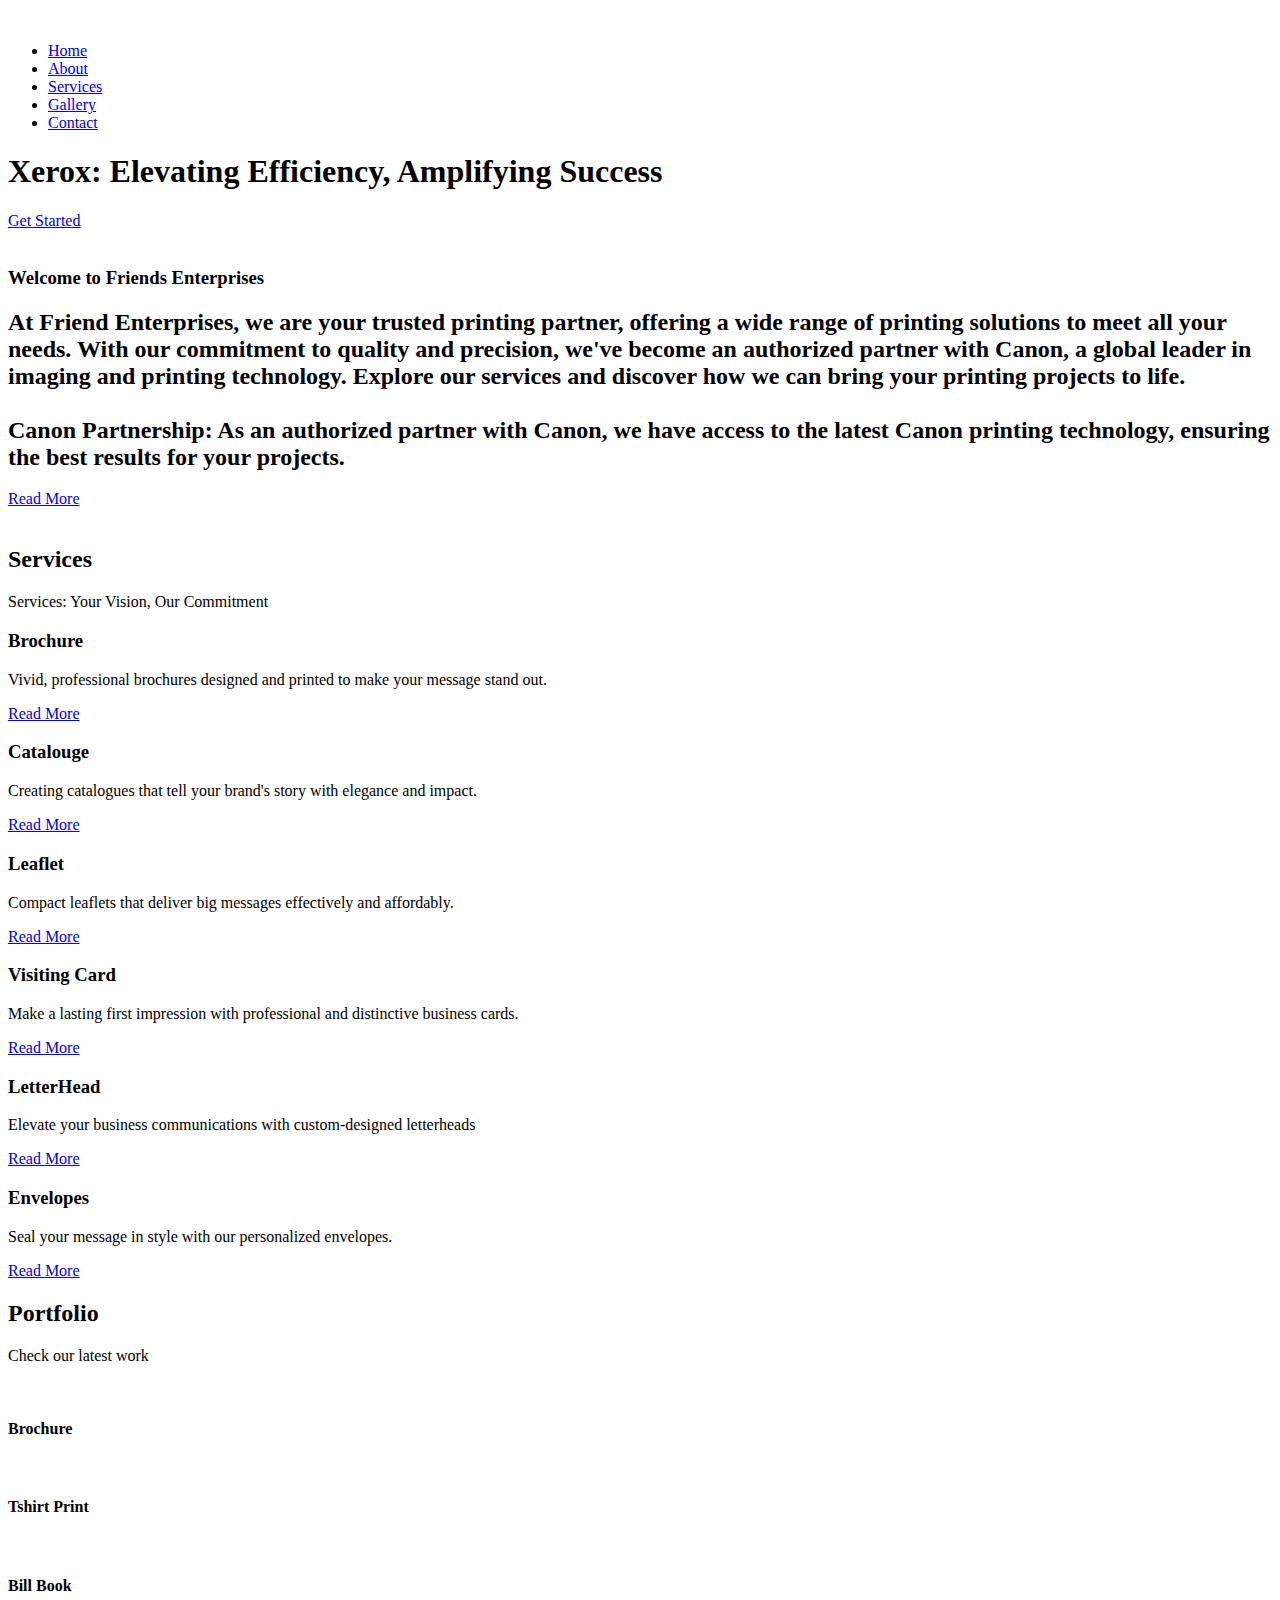
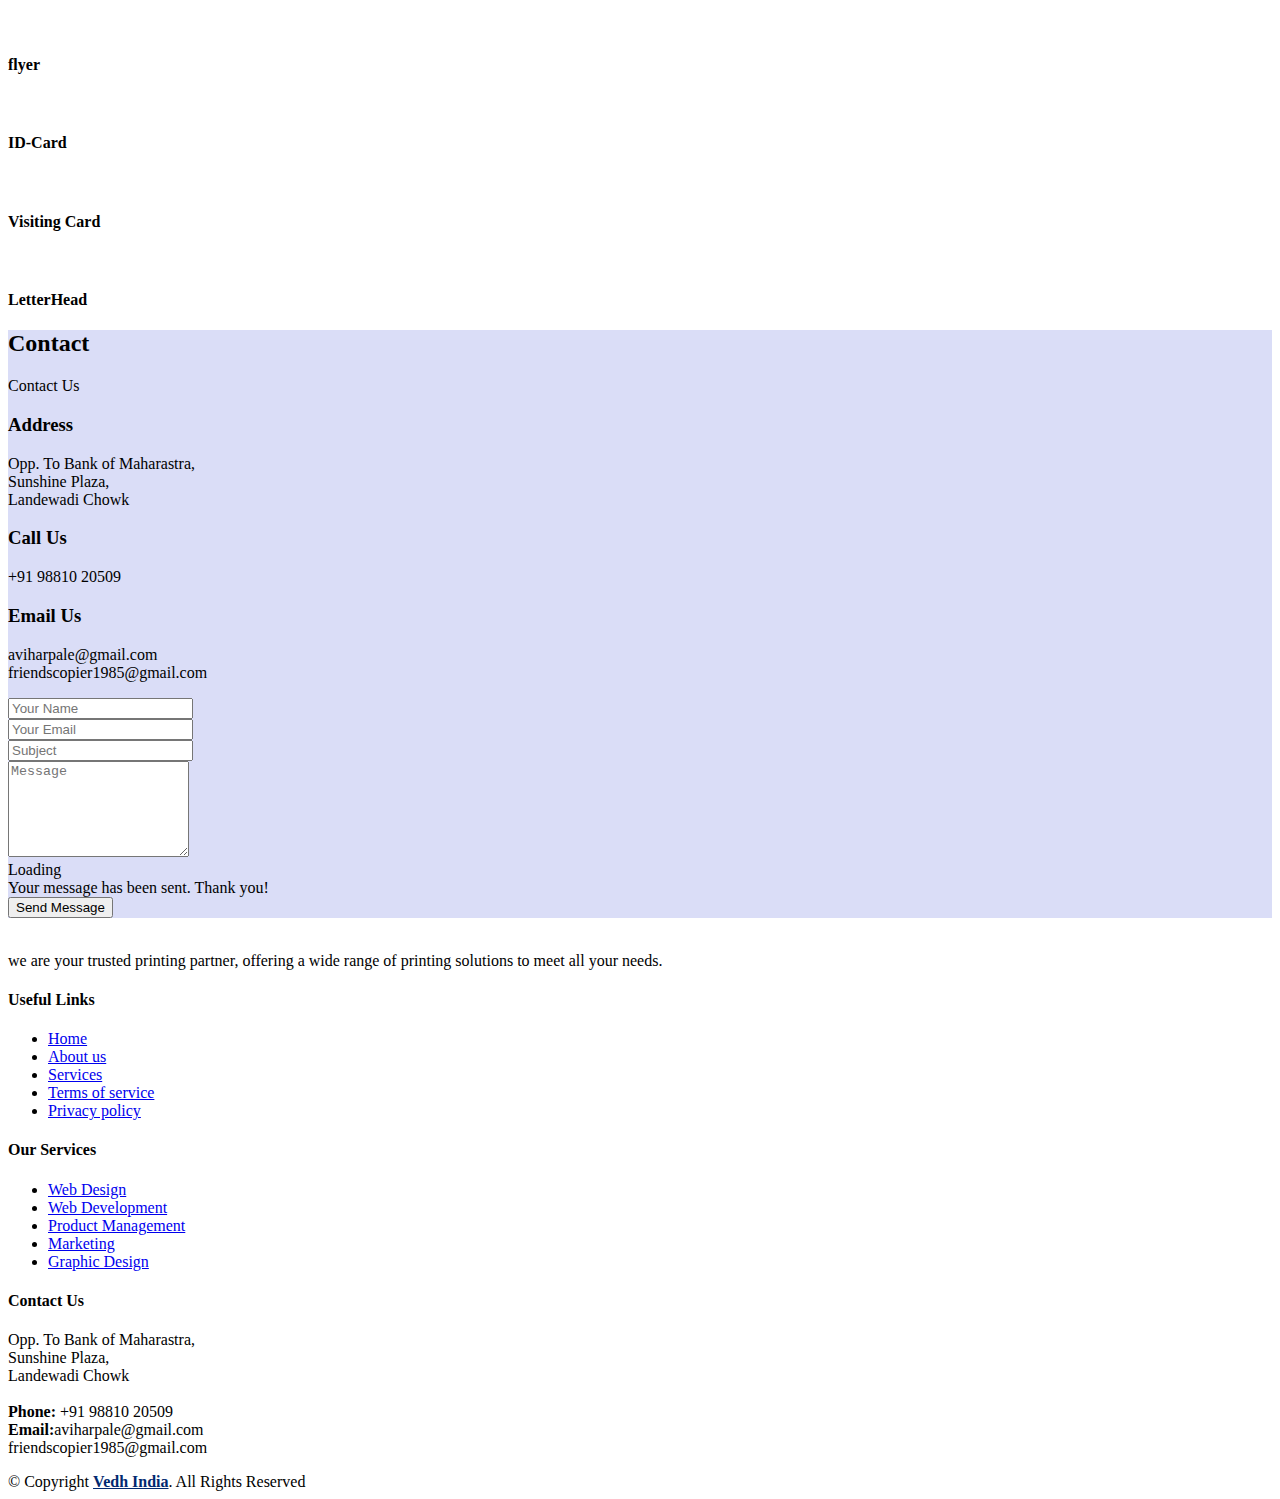
==== index.html @ ef9af88b "Add files via upload" ====
<!DOCTYPE html>
<html lang="en">

<head>
  <meta charset="utf-8">
  <meta content="width=device-width, initial-scale=1.0" name="viewport">

  <title>Friends Xerox</title>
  <meta content="" name="description">

  <meta content="" name="keywords">
  <!-- Google Fonts -->
  <link href="https://fonts.googleapis.com/css?family=Open+Sans:300,300i,400,400i,600,600i,700,700i|Nunito:300,300i,400,400i,600,600i,700,700i|Poppins:300,300i,400,400i,500,500i,600,600i,700,700i" rel="stylesheet">

  <!-- Vendor CSS Files -->
  <link href="assets/vendor/aos/aos.css" rel="stylesheet">
  <link href="assets/vendor/bootstrap/css/bootstrap.min.css" rel="stylesheet">
  <link href="assets/vendor/bootstrap-icons/bootstrap-icons.css" rel="stylesheet">
  <link href="assets/vendor/glightbox/css/glightbox.min.css" rel="stylesheet">
  <link href="assets/vendor/remixicon/remixicon.css" rel="stylesheet">
  <link href="assets/vendor/swiper/swiper-bundle.min.css" rel="stylesheet">

  <!-- Template Main CSS File -->
  <link href="assets/css/style.css" rel="stylesheet">

</head>

<body>

  <!-- ======= Header ======= -->
  <header id="header" class="header fixed-top">
    <div class="container-fluid container-xl d-flex align-items-center justify-content-between" >

      <a href="index.html" class="logo d-flex align-items-center">
        <img src="assets/img/logo.png" alt="">
        <!-- <span>FlexStart</span> -->
      </a>

      <nav id="navbar" class="navbar">
        <ul>
          <li><a class="nav-link scrollto active" href="index.html">Home</a></li>
          <li><a class="nav-link scrollto" href="about.html">About</a></li>
          <li><a class="nav-link scrollto" href="services.html">Services</a></li>
          <li><a class="nav-link scrollto" href="portfolio.html">Gallery</a></li>
          <li><a class="nav-link scrollto" href="contact.html">Contact</a></li>
          <!-- <li><a class="nav-link scrollto" href="#team">Team</a></li>
          <li><a href="blog.html">Blog</a></li>
          <li class="dropdown"><a href="#"><span>Drop Down</span> <i class="bi bi-chevron-down"></i></a>
            <ul>
              <li><a href="#">Drop Down 1</a></li>
              <li class="dropdown"><a href="#"><span>Deep Drop Down</span> <i class="bi bi-chevron-right"></i></a>
                <ul>
                  <li><a href="#">Deep Drop Down 1</a></li>
                  <li><a href="#">Deep Drop Down 2</a></li>
                  <li><a href="#">Deep Drop Down 3</a></li>
                  <li><a href="#">Deep Drop Down 4</a></li>
                  <li><a href="#">Deep Drop Down 5</a></li>
                </ul>
              </li>
              <li><a href="#">Drop Down 2</a></li>
              <li><a href="#">Drop Down 3</a></li>
              <li><a href="#">Drop Down 4</a></li>
            </ul>
          </li>
        
          <li><a class="getstarted scrollto" href="#about">Get Started</a></li> -->
        </ul>
        <i class="bi bi-list mobile-nav-toggle"></i>
      </nav><!-- .navbar -->

    </div>
  </header><!-- End Header -->

  <!-- ======= Hero Section ======= -->
  <section id="hero" class="hero d-flex align-items-center">

    <div class="container">
      <div class="row">
        <div class="col-lg-6 d-flex flex-column justify-content-center">
          <h1 data-aos="fade-up">Xerox: Elevating Efficiency, Amplifying Success</h1>
          <div data-aos="fade-up" data-aos-delay="600">
            <div class="text-center text-lg-start">
              <a href="#about" class="btn-get-started scrollto d-inline-flex align-items-center justify-content-center align-self-center">
                <span>Get Started</span>
                <i class="bi bi-arrow-right"></i>
              </a>
            </div>
          </div>
        </div>
        <div class="col-lg-6 hero-img" data-aos="zoom-out" data-aos-delay="200">
          <img src="assets/img/hero-img.jpg" class="img-fluid" alt="">
        </div>
      </div>
    </div>

  </section><!-- End Hero -->

  <main id="main">
    <!-- ======= About Section ======= -->
    <section id="about" class="about">

      <div class="container" data-aos="fade-up">
        <div class="row gx-0">

          <div class="col-lg-6 d-flex flex-column justify-content-center" data-aos="fade-up" data-aos-delay="200">
            <div class="content">
              <h3>Welcome to Friends Enterprises</h3>
              <h2>At Friend Enterprises, we are your trusted printing partner, offering a wide range of printing solutions to meet all your needs. With our commitment to quality and precision, we've become an authorized partner with Canon, a global leader in imaging and printing technology. Explore our services and discover how we can bring your printing projects to life. <br> <br> Canon Partnership: As an authorized partner with Canon, we have access to the latest Canon printing technology, ensuring the best results for your projects.</h2>
            
              <div class="text-center text-lg-start">
                <a href="about.html" class="btn-read-more d-inline-flex align-items-center justify-content-center align-self-center">
                  <span>Read More</span>
                  <i class="bi bi-arrow-right"></i>
                </a>
              </div>
            </div>
          </div>

          <div class="col-lg-6 d-flex align-items-center" data-aos="zoom-out" data-aos-delay="200">
            <img src="assets/img/about.avif" class="img-fluid" alt="">
          </div>

        </div>
      </div>

    </section><!-- End About Section -->

    <!-- ======= Services Section ======= -->
    <section id="services" class="services">

      <div class="container" data-aos="fade-up">

        <header class="section-header">
          <h2>Services</h2>
          <p> Services: Your Vision, Our Commitment</p>
        </header>

        <div class="row gy-4">

          <div class="col-lg-4 col-md-6" data-aos="fade-up" data-aos-delay="200">
            <div class="service-box blue">
              <i class="ri-discuss-line icon"></i>
              <h3>Brochure</h3>
              <p>Vivid, professional brochures designed and printed to make your message stand out.</p>
              <a href="#" class="read-more"><span>Read More</span> <i class="bi bi-arrow-right"></i></a>
            </div>
          </div>

          <div class="col-lg-4 col-md-6" data-aos="fade-up" data-aos-delay="300">
            <div class="service-box orange">
              <i class="ri-discuss-line icon"></i>
              <h3>Catalouge</h3>
              <p>Creating catalogues that tell your brand's story with elegance and impact.</p>
              <a href="#" class="read-more"><span>Read More</span> <i class="bi bi-arrow-right"></i></a>
            </div>
          </div>

          <div class="col-lg-4 col-md-6" data-aos="fade-up" data-aos-delay="400">
            <div class="service-box green">
              <i class="ri-discuss-line icon"></i>
              <h3>Leaflet</h3>
              <p>Compact leaflets that deliver big messages effectively and affordably.</p>
              <a href="#" class="read-more"><span>Read More</span> <i class="bi bi-arrow-right"></i></a>
            </div>
          </div>

          <div class="col-lg-4 col-md-6" data-aos="fade-up" data-aos-delay="500">
            <div class="service-box red">
              <i class="ri-discuss-line icon"></i>
              <h3>Visiting Card</h3>
              <p>Make a lasting first impression with professional and distinctive business cards.</p>
              <a href="#" class="read-more"><span>Read More</span> <i class="bi bi-arrow-right"></i></a>
            </div>
          </div>

          <div class="col-lg-4 col-md-6" data-aos="fade-up" data-aos-delay="600">
            <div class="service-box purple">
              <i class="ri-discuss-line icon"></i>
              <h3>LetterHead</h3>
              <p>Elevate your business communications with custom-designed letterheads</p>
              <a href="#" class="read-more"><span>Read More</span> <i class="bi bi-arrow-right"></i></a>
            </div>
          </div>

          <div class="col-lg-4 col-md-6" data-aos="fade-up" data-aos-delay="700">
            <div class="service-box pink">
              <i class="ri-discuss-line icon"></i>
              <h3>Envelopes</h3>
              <p>Seal your message in style with our personalized envelopes.</p>
              <a href="#" class="read-more"><span>Read More</span> <i class="bi bi-arrow-right"></i></a>
            </div>
          </div>

        </div>

      </div>

    </section><!-- End Services Section -->

    <!-- ======= Portfolio Section ======= -->
    <section id="portfolio" class="portfolio">

      <div class="container" data-aos="fade-up">

        <header class="section-header">
          <h2>Portfolio</h2>
          <p>Check our latest work</p>
        </header>

        <!-- <div class="row" data-aos="fade-up" data-aos-delay="100">
          <div class="col-lg-12 d-flex justify-content-center">
            <ul id="portfolio-flters">
              <li data-filter="*" class="filter-active">All</li>
              <li data-filter=".filter-app">App</li>
              <li data-filter=".filter-card">Card</li>
              <li data-filter=".filter-web">Web</li>
            </ul>
          </div>
        </div> -->

        <div class="row gy-4 portfolio-container" data-aos="fade-up" data-aos-delay="200">

          <div class="col-lg-4 col-md-6 portfolio-item filter-app">
            <div class="portfolio-wrap">
              <img src="assets/img/brochure.jpg" class="img-fluid" alt="">
              <div class="portfolio-info">
                <h4>Brochure</h4>
               
                <div class="portfolio-links">
                  <a href="assets/img/brochure.jpg" data-gallery="portfolioGallery" class="portfokio-lightbox" title="App 1"><i class="bi bi-plus"></i></a>
                  <!-- <a href="portfolio-details.html" title="More Details"><i class="bi bi-link"></i></a> -->
                </div>
              </div>
            </div>
          </div>

          <div class="col-lg-4 col-md-6 portfolio-item filter-web">
            <div class="portfolio-wrap">
              <img src="assets/img/tshirt.jpg" class="img-fluid" alt="">
              <div class="portfolio-info">
                <h4>Tshirt Print</h4>
              
                <div class="portfolio-links">
                  <a href="assets/img/tshirt.jpg" data-gallery="portfolioGallery" class="portfokio-lightbox" title="Web 3"><i class="bi bi-plus"></i></a>
                </div>
              </div>
            </div>
          </div>
          <div class="col-lg-4 col-md-6 portfolio-item filter-web">
            <div class="portfolio-wrap">
              <img src="assets/img/bill.jpg" class="img-fluid" alt="">
              <div class="portfolio-info">
                <h4>Bill Book</h4>
              
                <div class="portfolio-links">
                  <a href="assets/img/bill.jpg" data-gallery="portfolioGallery" class="portfokio-lightbox" title="Web 3"><i class="bi bi-plus"></i></a>
                </div>
              </div>
            </div>
          </div>
          <div class="col-lg-4 col-md-6 portfolio-item filter-web">
            <div class="portfolio-wrap">
              <img src="assets/img/flyer.jpg" class="img-fluid" alt="">
              <div class="portfolio-info">
                <h4>flyer</h4>
              
                <div class="portfolio-links">
                  <a href="assets/img/flyer.jpg" data-gallery="portfolioGallery" class="portfokio-lightbox" title="Web 3"><i class="bi bi-plus"></i></a>
                </div>
              </div>
            </div>
          </div>
          <div class="col-lg-4 col-md-6 portfolio-item filter-web">
            <div class="portfolio-wrap">
              <img src="assets/img/icard.avif" class="img-fluid" alt="">
              <div class="portfolio-info">
                <h4>ID-Card</h4>
              
                <div class="portfolio-links">
                  <a href="assets/img/icard.avif" data-gallery="portfolioGallery" class="portfokio-lightbox" title="Web 3"><i class="bi bi-plus"></i></a>
                </div>
              </div>
            </div>
          </div>
          <div class="col-lg-4 col-md-6 portfolio-item filter-web">
            <div class="portfolio-wrap">
              <img src="assets/img/vcard.jpg" class="img-fluid" alt="">
              <div class="portfolio-info">
                <h4>Visiting Card</h4>
              
                <div class="portfolio-links">
                  <a href="assets/img/vcard.jpg" data-gallery="portfolioGallery" class="portfokio-lightbox" title="Web 3"><i class="bi bi-plus"></i></a>
                </div>
              </div>
            </div>
          </div>
          <div class="col-lg-4 col-md-6 portfolio-item filter-web">
            <div class="portfolio-wrap">
              <img src="assets/img/letterhead.jpg" class="img-fluid" alt="">
              <div class="portfolio-info">
                <h4>LetterHead</h4>
              
                <div class="portfolio-links">
                  <a href="assets/img/letterhead.jpg" data-gallery="portfolioGallery" class="portfokio-lightbox" title="Web 3"><i class="bi bi-plus"></i></a>
                </div>
              </div>
            </div>
          </div>
       
        

      </div>

    </section><!-- End Portfolio Section -->

    <!-- ======= Contact Section ======= -->
    <section id="contact" class="contact" style="background: #daddf7;">

      <div class="container" data-aos="fade-up">

        <header class="section-header">
          <h2>Contact</h2>
          <p>Contact Us</p>
        </header>

        <div class="row gy-4">

          <div class="col-lg-6">

            <div class="row gy-4">
              <div class="col-md-6">
                <div class="info-box">
                  <i class="bi bi-geo-alt"></i>
                  <h3>Address</h3>
                  <p>Opp. To Bank of Maharastra,<br>Sunshine Plaza, <br> Landewadi Chowk</p>
                </div>
              </div>
              <div class="col-md-6">
                <div class="info-box">
                  <i class="bi bi-telephone"></i>
                  <h3>Call Us</h3>
                  <p>+91 98810 20509</p>
                </div>
              </div>
              <div class="col-md-6">
                <div class="info-box">
                  <i class="bi bi-envelope"></i>
                  <h3>Email Us</h3>
                  <p>aviharpale@gmail.com<br>friendscopier1985@gmail.com</p>
                </div>
              </div>
              <!-- <div class="col-md-6">
                <div class="info-box">
                  <i class="bi bi-clock"></i>
                  <h3>Open Hours</h3>
                  <p>Monday - Friday<br>9:00AM - 05:00PM</p>
                </div>
              </div> -->
            </div>

          </div>

          <div class="col-lg-6">
            <form action="forms/contact.php" method="post" class="php-email-form">
              <div class="row gy-4">

                <div class="col-md-6">
                  <input type="text" name="name" class="form-control" placeholder="Your Name" required>
                </div>

                <div class="col-md-6 ">
                  <input type="email" class="form-control" name="email" placeholder="Your Email" required>
                </div>

                <div class="col-md-12">
                  <input type="text" class="form-control" name="subject" placeholder="Subject" required>
                </div>

                <div class="col-md-12">
                  <textarea class="form-control" name="message" rows="6" placeholder="Message" required></textarea>
                </div>

                <div class="col-md-12 text-center">
                  <div class="loading">Loading</div>
                  <div class="error-message"></div>
                  <div class="sent-message">Your message has been sent. Thank you!</div>

                  <button type="submit">Send Message</button>
                </div>

              </div>
            </form>

          </div>

        </div>

      </div>

    </section><!-- End Contact Section -->

  </main><!-- End #main -->

  <!-- ======= Footer ======= -->
  <footer id="footer" class="footer">

 

    <div class="footer-top">
      <div class="container">
        <div class="row gy-4">
          <div class="col-lg-5 col-md-12 footer-info">
            <a href="index.html" class="logo d-flex align-items-center">
              <img src="assets/img/logo.png" alt="">
              <!-- <span>FlexStart</span> -->
            </a>
            <p>we are your trusted printing partner, offering a wide range of printing solutions to meet all your needs.</p>
            <div class="social-links mt-3">
              <a href="#" class="twitter"><i class="bi bi-twitter"></i></a>
              <a href="#" class="facebook"><i class="bi bi-facebook"></i></a>
              <a href="#" class="instagram"><i class="bi bi-instagram"></i></a>
              <a href="#" class="linkedin"><i class="bi bi-linkedin"></i></a>
            </div>
          </div>

          <div class="col-lg-2 col-6 footer-links">
            <h4>Useful Links</h4>
            <ul>
              <li><i class="bi bi-chevron-right"></i> <a href="#">Home</a></li>
              <li><i class="bi bi-chevron-right"></i> <a href="#">About us</a></li>
              <li><i class="bi bi-chevron-right"></i> <a href="#">Services</a></li>
              <li><i class="bi bi-chevron-right"></i> <a href="#">Terms of service</a></li>
              <li><i class="bi bi-chevron-right"></i> <a href="#">Privacy policy</a></li>
            </ul>
          </div>

          <div class="col-lg-2 col-6 footer-links">
            <h4>Our Services</h4>
            <ul>
              <li><i class="bi bi-chevron-right"></i> <a href="#">Web Design</a></li>
              <li><i class="bi bi-chevron-right"></i> <a href="#">Web Development</a></li>
              <li><i class="bi bi-chevron-right"></i> <a href="#">Product Management</a></li>
              <li><i class="bi bi-chevron-right"></i> <a href="#">Marketing</a></li>
              <li><i class="bi bi-chevron-right"></i> <a href="#">Graphic Design</a></li>
            </ul>
          </div>

          <div class="col-lg-3 col-md-12 footer-contact text-center text-md-start">
            <h4>Contact Us</h4>
          
            <p>
              Opp. To Bank of Maharastra,<br>Sunshine Plaza, <br> Landewadi Chowk<br><br>
              <strong>Phone:</strong> +91 98810 20509<br>
              <strong>Email:</strong>aviharpale@gmail.com <br> friendscopier1985@gmail.com<br>
            </p>

          </div>

        </div>
      </div>
    </div>

    <div class="container">
      <div class="copyright">
        &copy; Copyright <strong><span><a href="http://www.vedhindia.com" style="color:#012970">Vedh India</a></span></strong>. All Rights Reserved
      </div>

    </div>
  </footer><!-- End Footer -->

  <a href="#" class="back-to-top d-flex align-items-center justify-content-center"><i class="bi bi-arrow-up-short"></i></a>

  <!-- Vendor JS Files -->
  <script src="assets/vendor/purecounter/purecounter.js"></script>
  <script src="assets/vendor/aos/aos.js"></script>
  <script src="assets/vendor/bootstrap/js/bootstrap.bundle.min.js"></script>
  <script src="assets/vendor/glightbox/js/glightbox.min.js"></script>
  <script src="assets/vendor/isotope-layout/isotope.pkgd.min.js"></script>
  <script src="assets/vendor/swiper/swiper-bundle.min.js"></script>
  <script src="assets/vendor/php-email-form/validate.js"></script>

  <!-- Template Main JS File -->
  <script src="assets/js/main.js"></script>

</body>

</html>
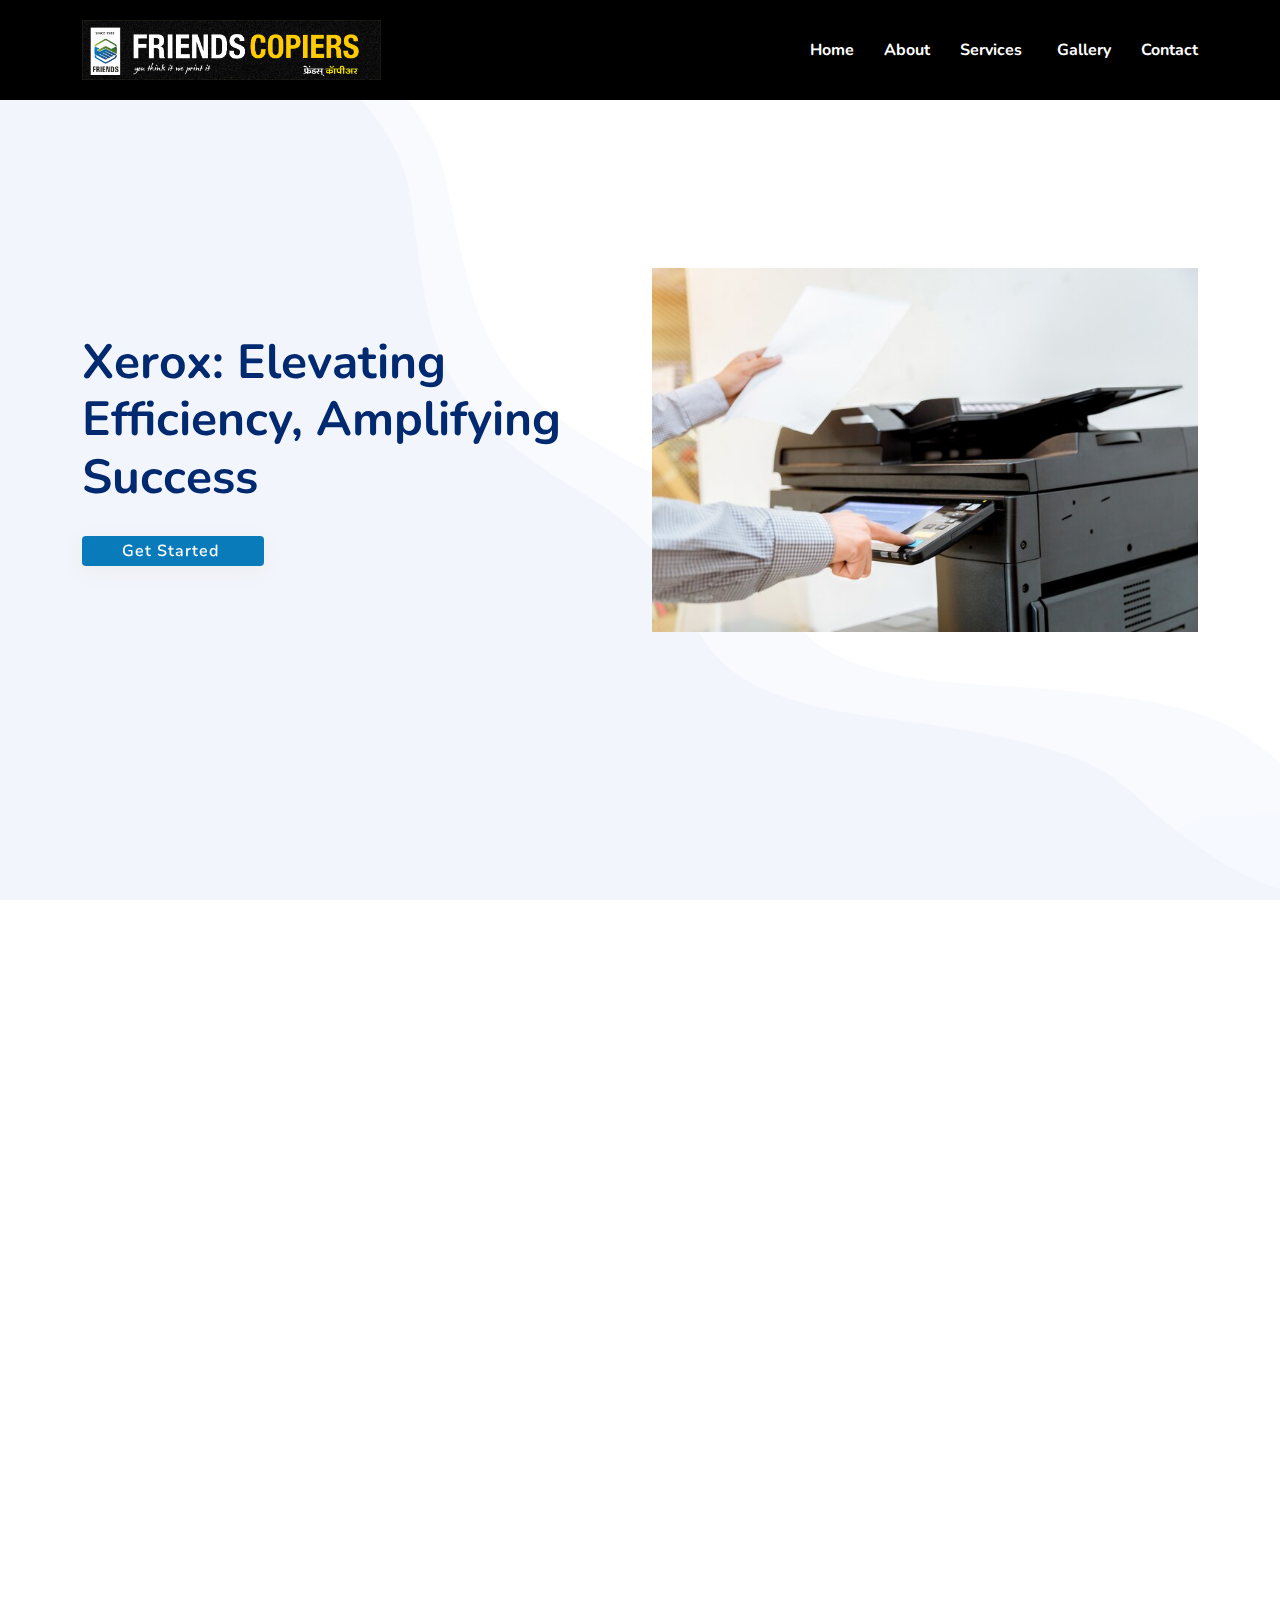
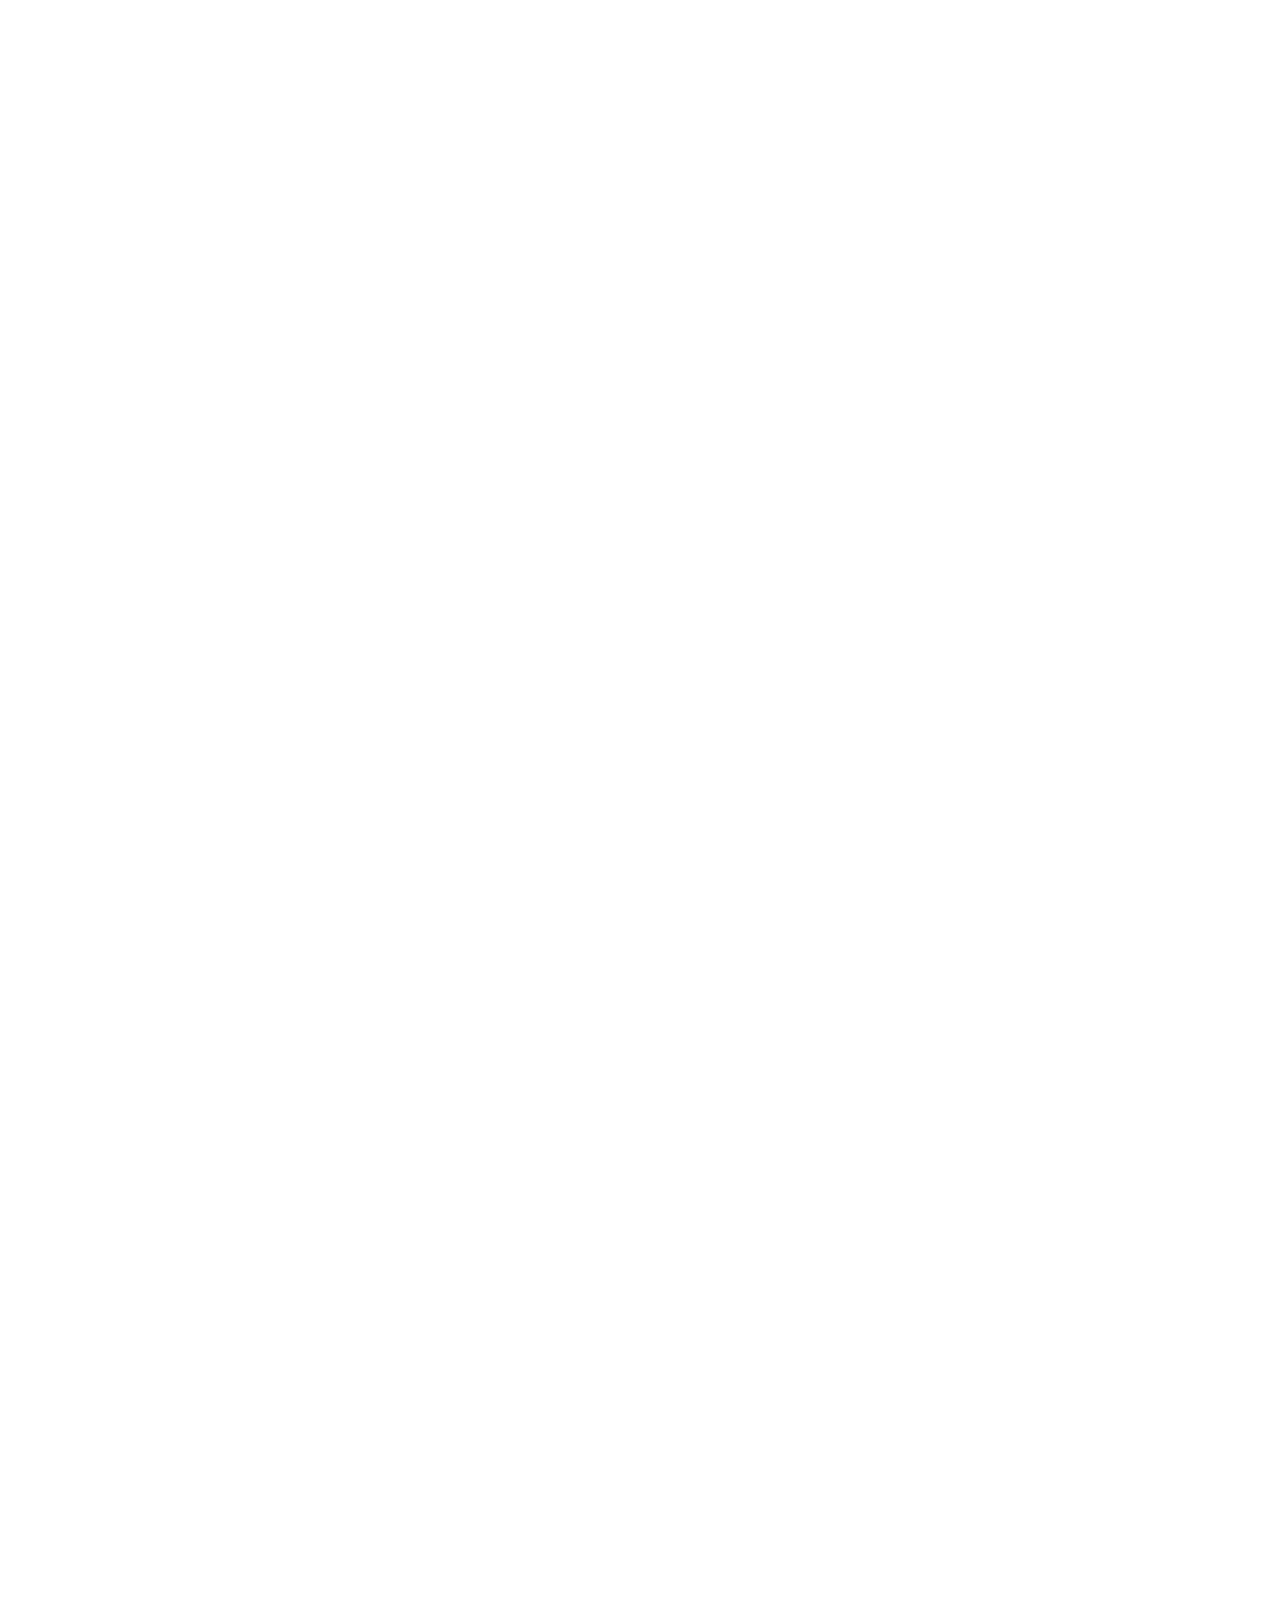
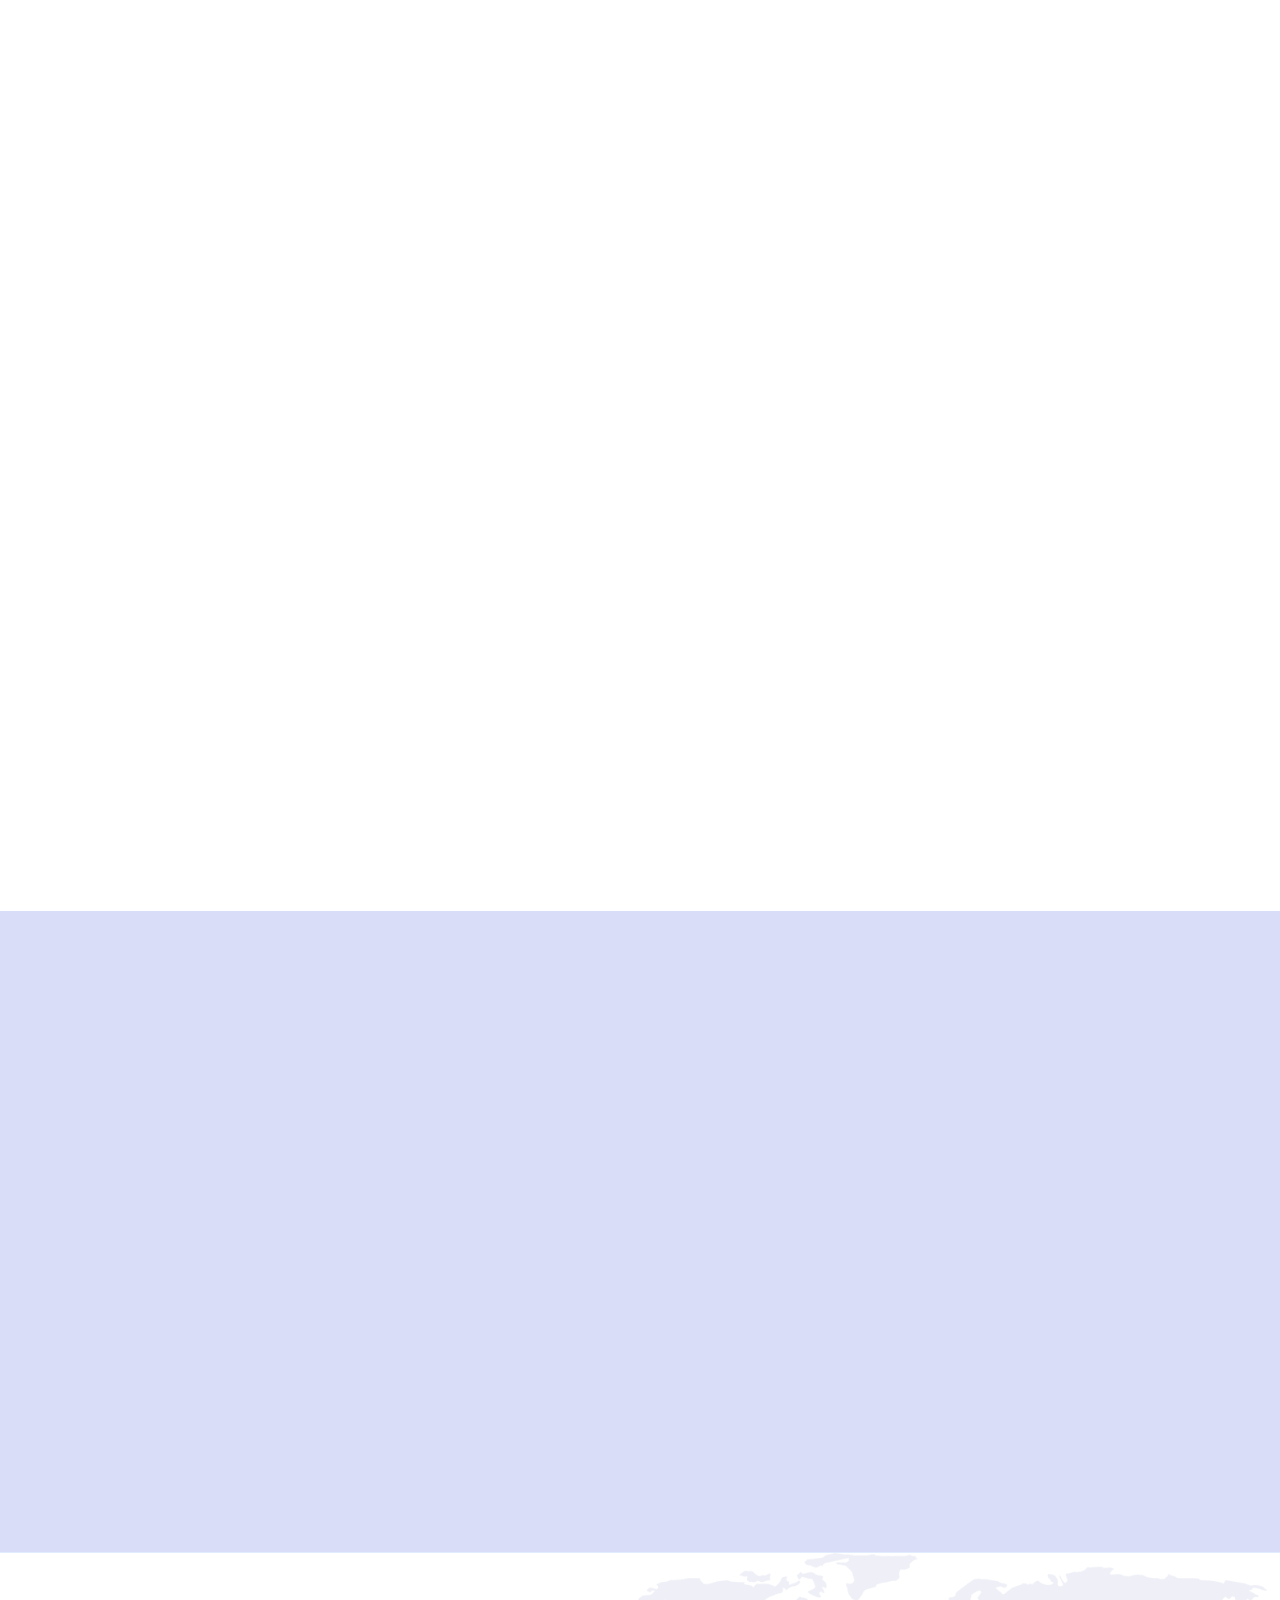
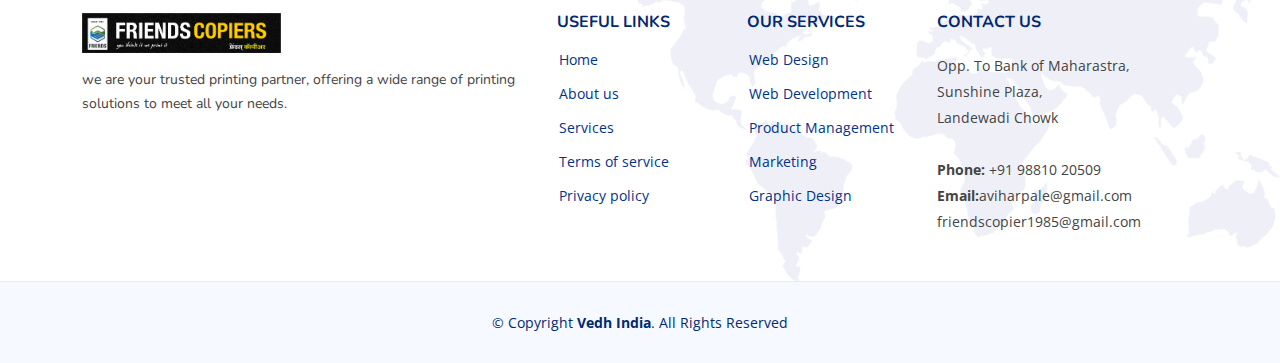
==== commit 5ca24c04: "Update index.html" ====
--- a/index.html
+++ b/index.html
@@ -40,30 +40,93 @@
         <ul>
           <li><a class="nav-link scrollto active" href="index.html">Home</a></li>
           <li><a class="nav-link scrollto" href="about.html">About</a></li>
-          <li><a class="nav-link scrollto" href="services.html">Services</a></li>
+          <!-- <li><a class="nav-link scrollto" href="services.html">Services</a></li> -->
+        
+          <li class="dropdown"><a href="#"><span>Services</span> <i class="bi bi-chevron-down"></i></a>
+            <ul>
+          
+              <li class="dropdown"><a href="#"><span>Digital Print Copier</span> <i class="bi bi-chevron-right"></i></a>
+                <ul>
+                  <li><a href="jumbo.html">Jumbo Xerox</a></li>
+                  <li><a href="#">Colour Xerox</a></li>
+                  <li><a href="#">Black & White Print</a></li>
+                  <li><a href="#">Cad Plotting</a></li>
+                  <li><a href="#">Jumbo Lamination</a></li>
+                  <li><a href="#">Spiral Binding</a></li>
+                  <li><a href="#">Scanning colour and Black/White </a></li>
+                  <li><a href="#">All type of Text </a></li>
+                </ul>
+              </li>
+              
+              <li class="dropdown"><a href="#"><span>Design and Branding</span> <i class="bi bi-chevron-right"></i></a>
+                <ul>
+                  <li><a href="#">Tshirt</a></li>
+                  <li><a href="#">Dairy</a></li>
+                  <li><a href="#">Mug</a></li>
+                  <li><a href="#">Gift</a></li>
+                  <li><a href="#">Engraving</a></li>
+                  <li><a href="#">Icard and trophy</a></li>
+                  <li><a href="#">Layand print </a></li>
+                
+                </ul>
+              </li>
+              <li class="dropdown"><a href="#"><span>Offset Digital Print</span> <i class="bi bi-chevron-right"></i></a>
+                <ul>
+                  <li><a href="#">Visiting Card </a></li>
+                  <li><a href="#">Brochure</a></li>
+                  <li><a href="#">Catalouge</a></li>
+                  <li><a href="#">Letterhead</a></li>
+                  <li><a href="#">Envolope</a></li>
+                  <li><a href="#">Laser Printing</a></li>
+                  <li><a href="#">Challen Book </a></li>
+                  <li><a href="#">Project Report</a></li>
+                  <li><a href="#">Company Manual</a></li>
+                </ul>
+              </li>
+              <li class="dropdown"><a href="#"><span>Sign Board</span> <i class="bi bi-chevron-right"></i></a>
+                <ul>
+                  <li><a href="#">ACP Panel</a></li>
+                  <li><a href="#">ISO Panel</a></li>
+                  <li><a href="#">Safty Panel</a></li>
+                  <li><a href="#">Eco Solvent Panel</a></li>
+                  <li><a href="#">Flex</a></li>
+                  <li><a href="#">Standee</a></li>
+                  <li><a href="#">LED Board</a></li>
+                  <li><a href="#"></a></li>
+                 
+                </ul>
+              </li>
+              <li class="dropdown"><a href="#"><span>Digital Marketing</span> <i class="bi bi-chevron-right"></i></a>
+                <ul>
+                <li><a href="">Search Engine Optimization (SEO)</a></li>
+                <li><a href="">Search Engine Marketing (SEM)</a></li>
+                <li><a href="">Social Media Marketing (SMM)</a></li>
+                <li><a href="">Content Marketing</a></li>
+              
+                </ul>
+              </li>
+              <li class="dropdown"><a href="#"><span>Curier Service</span> <i class="bi bi-chevron-right"></i></a>
+                <ul>
+                <li><a href="">Domestic</a></li>
+                <li><a href="">International</a></li>
+                <li><a href="">Transport</a></li>
+                </ul>
+              </li>
+              <li class="dropdown"><a href="#"><span>Rubber Stamp & Seal</span> <i class="bi bi-chevron-right"></i></a>
+                <ul>
+                <li><a href="">Self-Ink Stamp</a></li>
+                <li><a href="">Rubber Stamp</a></li>
+                <li><a href="">Embossing Stamp</a></li>
+                <li><a href="">Data Stamp</a></li>
+                <li><a href="">Industrial Stamp</a></li>
+                </ul>
+              </li>
+            </ul>
+          </li>
           <li><a class="nav-link scrollto" href="portfolio.html">Gallery</a></li>
           <li><a class="nav-link scrollto" href="contact.html">Contact</a></li>
-          <!-- <li><a class="nav-link scrollto" href="#team">Team</a></li>
-          <li><a href="blog.html">Blog</a></li>
-          <li class="dropdown"><a href="#"><span>Drop Down</span> <i class="bi bi-chevron-down"></i></a>
-            <ul>
-              <li><a href="#">Drop Down 1</a></li>
-              <li class="dropdown"><a href="#"><span>Deep Drop Down</span> <i class="bi bi-chevron-right"></i></a>
-                <ul>
-                  <li><a href="#">Deep Drop Down 1</a></li>
-                  <li><a href="#">Deep Drop Down 2</a></li>
-                  <li><a href="#">Deep Drop Down 3</a></li>
-                  <li><a href="#">Deep Drop Down 4</a></li>
-                  <li><a href="#">Deep Drop Down 5</a></li>
-                </ul>
-              </li>
-              <li><a href="#">Drop Down 2</a></li>
-              <li><a href="#">Drop Down 3</a></li>
-              <li><a href="#">Drop Down 4</a></li>
-            </ul>
-          </li>
         
-          <li><a class="getstarted scrollto" href="#about">Get Started</a></li> -->
+         
         </ul>
         <i class="bi bi-list mobile-nav-toggle"></i>
       </nav><!-- .navbar -->
@@ -412,7 +475,6 @@
           <div class="col-lg-5 col-md-12 footer-info">
             <a href="index.html" class="logo d-flex align-items-center">
               <img src="assets/img/logo.png" alt="">
-              <!-- <span>FlexStart</span> -->
             </a>
             <p>we are your trusted printing partner, offering a wide range of printing solutions to meet all your needs.</p>
             <div class="social-links mt-3">
@@ -484,4 +546,4 @@
 
 </body>
 
-</html>+</html>
--- a/assets/css/style.css
+++ b/assets/css/style.css
@@ -0,0 +1,2025 @@
+
+:root {
+  scroll-behavior: smooth;
+}
+
+body {
+  font-family: "Open Sans", sans-serif;
+  color: #444444;
+}
+
+a {
+  color: white;
+  text-decoration: none;
+}
+
+a:hover {
+  color: #717ff5;
+  text-decoration: none;
+}
+
+h1, h2, h3, h4, h5, h6 {
+  font-family: "Nunito", sans-serif;
+}
+
+/*--------------------------------------------------------------
+# Sections
+--------------------------------------------------------------*/
+section {
+  padding: 60px 0;
+  overflow: hidden;
+}
+
+.section-header {
+  text-align: center;
+  padding-bottom: 40px;
+}
+.section-header h2 {
+  font-size: 13px;
+  letter-spacing: 1px;
+  font-weight: 700;
+  margin: 0;
+  color: #4154f1;
+  text-transform: uppercase;
+}
+.section-header p {
+  margin: 10px 0 0 0;
+  padding: 0;
+  font-size: 38px;
+  line-height: 42px;
+  font-weight: 700;
+  color: #012970;
+}
+@media (max-width: 768px) {
+  .section-header p {
+    font-size: 28px;
+    line-height: 32px;
+  }
+}
+
+/*--------------------------------------------------------------
+# Breadcrumbs
+--------------------------------------------------------------*/
+.breadcrumbs {
+  padding: 15px 0;
+  background: #012970;
+  min-height: 40px;
+  margin-top: 82px;
+  color: #fff;
+}
+@media (max-width: 992px) {
+  .breadcrumbs {
+    margin-top: 57px;
+  }
+}
+.breadcrumbs h2 {
+  font-size: 28px;
+  font-weight: 500;
+}
+.breadcrumbs ol {
+  display: flex;
+  flex-wrap: wrap;
+  list-style: none;
+  padding: 0 0 10px 0;
+  margin: 0;
+  font-size: 14px;
+}
+.breadcrumbs ol a {
+  color: #fff;
+  transition: 0.3s;
+}
+.breadcrumbs ol a:hover {
+  text-decoration: underline;
+}
+.breadcrumbs ol li + li {
+  padding-left: 10px;
+}
+.breadcrumbs ol li + li::before {
+  display: inline-block;
+  padding-right: 10px;
+  color: #8894f6;
+  content: "/";
+}
+
+/*--------------------------------------------------------------
+# Back to top button
+--------------------------------------------------------------*/
+.back-to-top {
+  position: fixed;
+  visibility: hidden;
+  opacity: 0;
+  right: 15px;
+  bottom: 15px;
+  z-index: 99999;
+  background: #4154f1;
+  width: 40px;
+  height: 40px;
+  border-radius: 4px;
+  transition: all 0.4s;
+}
+.back-to-top i {
+  font-size: 24px;
+  color: #fff;
+  line-height: 0;
+}
+.back-to-top:hover {
+  background: #6776f4;
+  color: #fff;
+}
+.back-to-top.active {
+  visibility: visible;
+  opacity: 1;
+}
+
+
+@media screen and (max-width: 768px) {
+  [data-aos-delay] {
+    transition-delay: 0 !important;
+  }
+}
+
+.header {
+  transition: all 0.5s;
+  z-index: 997;
+  padding: 20px 0;background-color: black;
+}
+.header.header-scrolled {
+  background:  black;
+  padding: 15px 0;
+  box-shadow: 0px 2px 20px rgba(1, 41, 112, 0.1);
+}
+.header .logo {
+  line-height: 0;
+}
+.header .logo img {
+  /* max-height: 40px;
+  margin-right: 6px; */
+  max-height: 60px;
+  
+}
+.header .logo span {
+  font-size: 30px;
+  font-weight: 700;
+  letter-spacing: 1px;
+  color: #012970;
+  font-family: "Nunito", sans-serif;
+  margin-top: 3px;
+}
+
+/*--------------------------------------------------------------
+# Navigation Menu
+--------------------------------------------------------------*/
+/**
+* Desktop Navigation 
+*/
+.navbar {
+  padding: 0;
+}
+.navbar ul {
+  margin: 0;
+  padding: 0;
+  display: flex;
+  list-style: none;
+  align-items: center;
+}
+.navbar li {
+  position: relative;
+}
+.navbar a, .navbar a:focus {
+  display: flex;
+  align-items: center;
+  justify-content: space-between;
+  padding: 10px 0 10px 30px;
+  font-family: "Nunito", sans-serif;
+  font-size: 16px;
+  font-weight: 700;
+  color: white;
+  white-space: nowrap;
+  transition: 0.3s;
+}
+.navbar a i, .navbar a:focus i {
+  font-size: 12px;
+  line-height: 0;
+  margin-left: 5px;
+}
+.navbar a:hover, .navbar .active, .navbar .active:focus, .navbar li:hover > a {
+  color: white;
+}
+.navbar .getstarted, .navbar .getstarted:focus {
+  background: #4154f1;
+  padding: 8px 20px;
+  margin-left: 30px;
+  border-radius: 4px;
+  color: #fff;
+}
+.navbar .getstarted:hover, .navbar .getstarted:focus:hover {
+  color: #fff;
+  background: #5969f3;
+}
+.navbar .dropdown ul {
+  display: block;
+  position: absolute;
+  left: 14px;
+  top: calc(100% + 30px);
+  margin: 0;
+  padding: 10px 0;
+  z-index: 99;
+  opacity: 0;
+  visibility: hidden;
+  background: #fff;
+  box-shadow: 0px 0px 30px rgba(127, 137, 161, 0.25);
+  transition: 0.3s;
+  border-radius: 4px;
+}
+.navbar .dropdown ul li {
+  min-width: 200px;
+}
+.navbar .dropdown ul a {
+  padding: 10px 20px;
+  font-size: 15px;
+  text-transform: none;
+  font-weight: 600;
+}
+.navbar .dropdown ul a i {
+  font-size: 12px;
+}
+.navbar .dropdown ul a:hover, .navbar .dropdown ul .active:hover, .navbar .dropdown ul li:hover > a {
+  color: #4154f1;
+}
+.navbar .dropdown:hover > ul {
+  opacity: 1;
+  top: 100%;
+  visibility: visible;
+}
+.navbar .dropdown .dropdown ul {
+  top: 0;
+  left: calc(100% - 30px);
+  visibility: hidden;
+}
+.navbar .dropdown .dropdown:hover > ul {
+  opacity: 1;
+  top: 0;
+  left: 100%;
+  visibility: visible;
+}
+@media (max-width: 1366px) {
+  .navbar .dropdown .dropdown ul {
+    left: -90%;
+  }
+  .navbar .dropdown .dropdown:hover > ul {
+    left: -100%;
+  }
+}
+
+/**
+* Mobile Navigation 
+*/
+.mobile-nav-toggle {
+  color: white;
+  font-size: 28px;
+  cursor: pointer;
+  display: none;
+  line-height: 0;
+  transition: 0.5s;
+}
+.mobile-nav-toggle.bi-x {
+  color: #fff;
+}
+
+@media (max-width: 991px) {
+  .mobile-nav-toggle {
+    display: block;
+  }
+
+  .navbar ul {
+    display: none;
+  }
+}
+.navbar-mobile {
+  position: fixed;
+  overflow: hidden;
+  top: 0;
+  right: 0;
+  left: 0;
+  bottom: 0;
+  background: rgba(1, 22, 61, 0.9);
+  transition: 0.3s;
+}
+.navbar-mobile .mobile-nav-toggle {
+  position: absolute;
+  top: 15px;
+  right: 15px;
+}
+.navbar-mobile ul {
+  display: block;
+  position: absolute;
+  top: 55px;
+  right: 15px;
+  bottom: 15px;
+  left: 15px;
+  padding: 10px 0;
+  border-radius: 10px;
+  background-color: #fff;
+  overflow-y: auto;
+  transition: 0.3s;
+}
+.navbar-mobile a, .navbar-mobile a:focus {
+  padding: 10px 20px;
+  font-size: 15px;
+  color: #012970;
+}
+.navbar-mobile a:hover, .navbar-mobile .active, .navbar-mobile li:hover > a {
+  color: #4154f1;
+}
+.navbar-mobile .getstarted, .navbar-mobile .getstarted:focus {
+  margin: 15px;
+}
+.navbar-mobile .dropdown ul {
+  position: static;
+  display: none;
+  margin: 10px 20px;
+  padding: 10px 0;
+  z-index: 99;
+  opacity: 1;
+  visibility: visible;
+  background: #fff;
+  box-shadow: 0px 0px 30px rgba(127, 137, 161, 0.25);
+}
+.navbar-mobile .dropdown ul li {
+  min-width: 200px;
+}
+.navbar-mobile .dropdown ul a {
+  padding: 10px 20px;
+}
+.navbar-mobile .dropdown ul a i {
+  font-size: 12px;
+}
+.navbar-mobile .dropdown ul a:hover, .navbar-mobile .dropdown ul .active:hover, .navbar-mobile .dropdown ul li:hover > a {
+  color: #4154f1;
+}
+.navbar-mobile .dropdown > .dropdown-active {
+  display: block;
+}
+
+/*--------------------------------------------------------------
+# Hero Section
+--------------------------------------------------------------*/
+.hero {
+  width: 100%;
+  height: 100vh;
+  background: url(../img/hero-bg.png) top center no-repeat;
+  background-size: cover;
+}
+.hero h1 {
+  margin: 0;
+  font-size: 48px;
+  font-weight: 700;
+  color: #012970;
+}
+.hero h2 {
+  color: #444444;
+  margin: 15px 0 0 0;
+  font-size: 26px;
+}
+.hero .btn-get-started {
+  margin-top: 30px;
+  line-height: 0;
+  padding: 15px 40px;
+  border-radius: 4px;
+  transition: 0.5s;
+  color: #fff;
+  background: #097bbb;
+  box-shadow: 0px 5px 20px #ececec;
+}
+.hero .btn-get-started span {
+  font-family: "Nunito", sans-serif;
+  font-weight: 600;
+  font-size: 16px;
+  letter-spacing: 1px;
+}
+.hero .btn-get-started i {
+  margin-left: 5px;
+  font-size: 18px;
+  transition: 0.3s;
+}
+.hero .btn-get-started:hover i {
+  transform: translateX(5px);
+}
+.hero .hero-img {
+  text-align: right;
+}
+@media (min-width: 1024px) {
+  .hero {
+    background-attachment: fixed;
+  }
+}
+@media (max-width: 991px) {
+  .hero {
+    height: auto;
+    padding: 120px 0 60px 0;
+  }
+  .hero .hero-img {
+    text-align: center;
+    margin-top: 80px;
+  }
+  .hero .hero-img img {
+    width: 80%;
+  }
+}
+@media (max-width: 768px) {
+  .hero {
+    text-align: center;
+  }
+  .hero h1 {
+    font-size: 32px;
+  }
+  .hero h2 {
+    font-size: 24px;
+  }
+  .hero .hero-img img {
+    width: 100%;
+  }
+}
+
+/*--------------------------------------------------------------
+# Index Page
+--------------------------------------------------------------*/
+/*--------------------------------------------------------------
+# About
+--------------------------------------------------------------*/
+.about .content {
+  background-color: #f6f9ff;
+  padding: 40px;
+}
+.about h3 {
+  font-size: 14px;
+  font-weight: 700;
+  color: #4154f1;
+  text-transform: uppercase;
+}
+.about h2 {
+  font-size: 24px;
+  font-weight: 700;
+  color: #012970;
+}
+.about p {
+  margin: 15px 0 30px 0;
+  line-height: 24px;
+}
+.about .btn-read-more {
+  line-height: 0;
+  padding: 15px 40px;
+  border-radius: 4px;
+  transition: 0.5s;
+  color: #fff;
+  background: #097bbb;
+  box-shadow: 0px 5px 10px #03517e
+}
+.about .btn-read-more span {
+  font-family: "Nunito", sans-serif;
+  font-weight: 600;
+  font-size: 16px;
+  letter-spacing: 1px;
+}
+.about .btn-read-more i {
+  margin-left: 5px;
+  font-size: 18px;
+  transition: 0.3s;
+}
+.about .btn-read-more:hover i {
+  transform: translateX(5px);
+}
+
+/*--------------------------------------------------------------
+# Values
+--------------------------------------------------------------*/
+.values .box {
+  padding: 30px;
+  box-shadow: 0px 0 5px rgba(1, 41, 112, 0.08);
+  text-align: center;
+  transition: 0.3s;
+  height: 100%;
+}
+.values .box img {
+  padding: 30px 50px;
+  transition: 0.5s;
+  transform: scale(1.1);
+}
+.values .box h3 {
+  font-size: 24px;
+  color: #012970;
+  font-weight: 700;
+  margin-bottom: 18px;
+}
+.values .box:hover {
+  box-shadow: 0px 0 30px rgba(1, 41, 112, 0.08);
+}
+.values .box:hover img {
+  transform: scale(1);
+}
+
+/*--------------------------------------------------------------
+# Counts
+--------------------------------------------------------------*/
+.counts {
+  padding: 70px 0 60px;
+}
+.counts .count-box {
+  display: flex;
+  align-items: center;
+  padding: 30px;
+  width: 100%;
+  background: #fff;
+  box-shadow: 0px 0 30px rgba(1, 41, 112, 0.08);
+}
+.counts .count-box i {
+  font-size: 42px;
+  line-height: 0;
+  margin-right: 20px;
+  color: #4154f1;
+}
+.counts .count-box span {
+  font-size: 36px;
+  display: block;
+  font-weight: 600;
+  color: #0b198f;
+}
+.counts .count-box p {
+  padding: 0;
+  margin: 0;
+  font-family: "Nunito", sans-serif;
+  font-size: 14px;
+}
+
+/*--------------------------------------------------------------
+# Features
+--------------------------------------------------------------*/
+.features .feature-box {
+  padding: 24px 20px;
+  box-shadow: 0px 0 30px rgba(1, 41, 112, 0.08);
+  transition: 0.3s;
+  height: 100%;
+}
+.features .feature-box h3 {
+  font-size: 18px;
+  color: #012970;
+  font-weight: 700;
+  margin: 0;
+}
+.features .feature-box i {
+  line-height: 0;
+  background: #ecf3ff;
+  padding: 4px;
+  margin-right: 10px;
+  font-size: 24px;
+  border-radius: 3px;
+  transition: 0.3s;
+}
+.features .feature-box:hover i {
+  background: #4154f1;
+  color: #fff;
+}
+.features .feture-tabs {
+  margin-top: 120px;
+}
+.features .feture-tabs h3 {
+  color: #012970;
+  font-weight: 700;
+  font-size: 32px;
+  margin-bottom: 10px;
+}
+@media (max-width: 768px) {
+  .features .feture-tabs h3 {
+    font-size: 28px;
+  }
+}
+.features .feture-tabs .nav-pills {
+  border-bottom: 1px solid #eee;
+}
+.features .feture-tabs .nav-link {
+  background: none;
+  text-transform: uppercase;
+  font-size: 15px;
+  font-weight: 600;
+  color: #012970;
+  padding: 12px 0;
+  margin-right: 25px;
+  margin-bottom: -2px;
+  border-radius: 0;
+}
+.features .feture-tabs .nav-link.active {
+  color: #4154f1;
+  border-bottom: 3px solid #4154f1;
+}
+.features .feture-tabs .tab-content h4 {
+  font-size: 18px;
+  margin: 0;
+  font-weight: 700;
+  color: #012970;
+}
+.features .feture-tabs .tab-content i {
+  font-size: 24px;
+  line-height: 0;
+  margin-right: 8px;
+  color: #4154f1;
+}
+.features .feature-icons {
+  margin-top: 120px;
+}
+.features .feature-icons h3 {
+  color: #012970;
+  font-weight: 700;
+  font-size: 32px;
+  margin-bottom: 20px;
+  text-align: center;
+}
+@media (max-width: 768px) {
+  .features .feature-icons h3 {
+    font-size: 28px;
+  }
+}
+.features .feature-icons .content .icon-box {
+  display: flex;
+}
+.features .feature-icons .content .icon-box h4 {
+  font-size: 20px;
+  font-weight: 700;
+  margin: 0 0 10px 0;
+  color: #012970;
+}
+.features .feature-icons .content .icon-box i {
+  font-size: 44px;
+  line-height: 44px;
+  color: #0245bc;
+  margin-right: 15px;
+}
+.features .feature-icons .content .icon-box p {
+  font-size: 15px;
+  color: #848484;
+}
+
+/*--------------------------------------------------------------
+# Services
+--------------------------------------------------------------*/
+.services .service-box {
+  box-shadow: 0px 0 30px rgba(1, 41, 112, 0.08);
+  height: 100%;
+  padding: 60px 30px;
+  text-align: center;
+  transition: 0.3s;
+  border-radius: 5px;
+}
+.services .service-box .icon {
+  font-size: 36px;
+  padding: 40px 20px;
+  border-radius: 4px;
+  position: relative;
+  margin-bottom: 25px;
+  display: inline-block;
+  line-height: 0;
+  transition: 0.3s;
+}
+.services .service-box h3 {
+  color: #444444;
+  font-weight: 700;
+}
+.services .service-box .read-more {
+  display: inline-flex;
+  align-items: center;
+  justify-content: center;
+  font-weight: 600;
+  font-size: 16px;
+  padding: 8px 20px;
+}
+.services .service-box .read-more i {
+  line-height: 0;
+  margin-left: 5px;
+  font-size: 18px;
+}
+.services .service-box.blue {
+  border-bottom: 3px solid #2db6fa;
+}
+.services .service-box.blue .icon {
+  color: #2db6fa;
+  background: #dbf3fe;
+}
+.services .service-box.blue .read-more {
+  color: #2db6fa;
+}
+.services .service-box.blue:hover {
+  background: #2db6fa;
+}
+.services .service-box.orange {
+  border-bottom: 3px solid #f68c09;
+}
+.services .service-box.orange .icon {
+  color: #f68c09;
+  background: #fde3c4;
+}
+.services .service-box.orange .read-more {
+  color: #f68c09;
+}
+.services .service-box.orange:hover {
+  background: #f68c09;
+}
+.services .service-box.green {
+  border-bottom: 3px solid #08da4e;
+}
+.services .service-box.green .icon {
+  color: #08da4e;
+  background: #cffddf;
+}
+.services .service-box.green .read-more {
+  color: #08da4e;
+}
+.services .service-box.green:hover {
+  background: #08da4e;
+}
+.services .service-box.red {
+  border-bottom: 3px solid #e9222c;
+}
+.services .service-box.red .icon {
+  color: #e9222c;
+  background: #fef7f8;
+}
+.services .service-box.red .read-more {
+  color: #e9222c;
+}
+.services .service-box.red:hover {
+  background: #e9222c;
+}
+.services .service-box.purple {
+  border-bottom: 3px solid #b50edf;
+}
+.services .service-box.purple .icon {
+  color: #b50edf;
+  background: #f8e4fd;
+}
+.services .service-box.purple .read-more {
+  color: #b50edf;
+}
+.services .service-box.purple:hover {
+  background: #b50edf;
+}
+.services .service-box.pink {
+  border-bottom: 3px solid #f51f9c;
+}
+.services .service-box.pink .icon {
+  color: #f51f9c;
+  background: #feecf7;
+}
+.services .service-box.pink .read-more {
+  color: #f51f9c;
+}
+.services .service-box.pink:hover {
+  background: #f51f9c;
+}
+.services .service-box:hover h3, .services .service-box:hover p, .services .service-box:hover .read-more {
+  color: #fff;
+}
+.services .service-box:hover .icon {
+  background: #fff;
+}
+
+/*--------------------------------------------------------------
+# Pricing
+--------------------------------------------------------------*/
+.pricing .box {
+  padding: 40px 20px;
+  background: #fff;
+  text-align: center;
+  box-shadow: 0px 0 30px rgba(1, 41, 112, 0.08);
+  border-radius: 4px;
+  position: relative;
+  overflow: hidden;
+  transition: 0.3s;
+}
+.pricing .box:hover {
+  transform: scale(1.1);
+  box-shadow: 0px 0 30px rgba(1, 41, 112, 0.1);
+}
+.pricing h3 {
+  font-weight: 700;
+  font-size: 18px;
+  margin-bottom: 15px;
+}
+.pricing .price {
+  font-size: 36px;
+  color: #444444;
+  font-weight: 600;
+  font-family: "Poppins", sans-serif;
+}
+.pricing .price sup {
+  font-size: 20px;
+  top: -15px;
+  left: -3px;
+}
+.pricing .price span {
+  color: #bababa;
+  font-size: 16px;
+  font-weight: 300;
+}
+.pricing img {
+  padding: 30px 40px;
+}
+.pricing ul {
+  padding: 0;
+  list-style: none;
+  color: #444444;
+  text-align: center;
+  line-height: 26px;
+  font-size: 16px;
+  margin-bottom: 25px;
+}
+.pricing ul li {
+  padding-bottom: 10px;
+}
+.pricing ul .na {
+  color: #ccc;
+  text-decoration: line-through;
+}
+.pricing .btn-buy {
+  display: inline-block;
+  padding: 8px 40px 10px 40px;
+  border-radius: 50px;
+  color: #4154f1;
+  transition: none;
+  font-size: 16px;
+  font-weight: 400;
+  font-family: "Nunito", sans-serif;
+  font-weight: 600;
+  transition: 0.3s;
+  border: 1px solid #4154f1;
+}
+.pricing .btn-buy:hover {
+  background: #4154f1;
+  color: #fff;
+}
+.pricing .featured {
+  width: 200px;
+  position: absolute;
+  top: 18px;
+  right: -68px;
+  transform: rotate(45deg);
+  z-index: 1;
+  font-size: 14px;
+  padding: 1px 0 3px 0;
+  background: #4154f1;
+  color: #fff;
+}
+
+/*--------------------------------------------------------------
+# F.A.Q
+--------------------------------------------------------------*/
+.faq .accordion-collapse {
+  border: 0;
+}
+.faq .accordion-button {
+  padding: 15px 15px 20px 0;
+  font-weight: 600;
+  border: 0;
+  font-size: 18px;
+  color: #444444;
+  text-align: left;
+}
+.faq .accordion-button:focus {
+  box-shadow: none;
+}
+.faq .accordion-button:not(.collapsed) {
+  background: none;
+  color: #4154f1;
+  border-bottom: 0;
+}
+.faq .accordion-body {
+  padding: 0 0 25px 0;
+  border: 0;
+}
+
+/*--------------------------------------------------------------
+# Portfolio
+--------------------------------------------------------------*/
+.portfolio #portfolio-flters {
+  padding: 0;
+  margin: 0 auto 25px auto;
+  list-style: none;
+  text-align: center;
+  background: white;
+  border-radius: 50px;
+  padding: 2px 15px;
+}
+.portfolio #portfolio-flters li {
+  cursor: pointer;
+  display: inline-block;
+  padding: 8px 20px 10px 20px;
+  font-size: 15px;
+  font-weight: 600;
+  line-height: 1;
+  color: #444444;
+  margin: 0 4px 8px 4px;
+  transition: 0.3s;
+  border-radius: 50px;
+  border: 1px solid #fff;
+}
+.portfolio #portfolio-flters li:hover, .portfolio #portfolio-flters li.filter-active {
+  color: #4154f1;
+  border-color: #4154f1;
+}
+.portfolio #portfolio-flters li:last-child {
+  margin-right: 0;
+}
+.portfolio .portfolio-wrap {
+  transition: 0.3s;
+  position: relative;
+  overflow: hidden;
+  z-index: 1;
+  background: rgba(255, 255, 255, 0.75);
+}
+.portfolio .portfolio-wrap::before {
+  content: "";
+  background: rgba(255, 255, 255, 0.75);
+  position: absolute;
+  left: 30px;
+  right: 30px;
+  top: 30px;
+  bottom: 30px;
+  transition: all ease-in-out 0.3s;
+  z-index: 2;
+  opacity: 0;
+}
+.portfolio .portfolio-wrap img {
+  transition: 1s;
+}
+.portfolio .portfolio-wrap .portfolio-info {
+  opacity: 0;
+  position: absolute;
+  top: 0;
+  left: 0;
+  right: 0;
+  bottom: 0;
+  text-align: center;
+  z-index: 3;
+  transition: all ease-in-out 0.3s;
+  display: flex;
+  flex-direction: column;
+  justify-content: center;
+  align-items: center;
+}
+.portfolio .portfolio-wrap .portfolio-info::before {
+  display: block;
+  content: "";
+  width: 48px;
+  height: 48px;
+  position: absolute;
+  top: 35px;
+  left: 35px;
+  border-top: 3px solid rgba(1, 41, 112, 0.2);
+  border-left: 3px solid rgba(1, 41, 112, 0.2);
+  transition: all 0.5s ease 0s;
+  z-index: 9994;
+}
+.portfolio .portfolio-wrap .portfolio-info::after {
+  display: block;
+  content: "";
+  width: 48px;
+  height: 48px;
+  position: absolute;
+  bottom: 35px;
+  right: 35px;
+  border-bottom: 3px solid rgba(1, 41, 112, 0.2);
+  border-right: 3px solid rgba(1, 41, 112, 0.2);
+  transition: all 0.5s ease 0s;
+  z-index: 9994;
+}
+.portfolio .portfolio-wrap .portfolio-info h4 {
+  font-size: 20px;
+  color: #012970;
+  font-weight: 700;
+}
+.portfolio .portfolio-wrap .portfolio-info p {
+  color: #012970;
+  font-weight: 600;
+  font-size: 14px;
+  text-transform: uppercase;
+  padding: 0;
+  margin: 0;
+}
+.portfolio .portfolio-wrap .portfolio-links {
+  text-align: center;
+  z-index: 4;
+}
+.portfolio .portfolio-wrap .portfolio-links a {
+  color: #fff;
+  background: #4154f1;
+  margin: 10px 2px;
+  width: 36px;
+  height: 36px;
+  display: inline-flex;
+  align-items: center;
+  justify-content: center;
+  border-radius: 50%;
+  transition: 0.3s;
+}
+.portfolio .portfolio-wrap .portfolio-links a i {
+  font-size: 24px;
+  line-height: 0;
+}
+.portfolio .portfolio-wrap .portfolio-links a:hover {
+  background: #5969f3;
+}
+.portfolio .portfolio-wrap:hover img {
+  transform: scale(1.1);
+}
+.portfolio .portfolio-wrap:hover::before {
+  top: 0;
+  left: 0;
+  right: 0;
+  bottom: 0;
+  opacity: 1;
+}
+.portfolio .portfolio-wrap:hover .portfolio-info {
+  opacity: 1;
+}
+.portfolio .portfolio-wrap:hover .portfolio-info::before {
+  top: 15px;
+  left: 15px;
+}
+.portfolio .portfolio-wrap:hover .portfolio-info::after {
+  bottom: 15px;
+  right: 15px;
+}
+
+/*--------------------------------------------------------------
+# Portfolio Details
+--------------------------------------------------------------*/
+.portfolio-details {
+  padding-top: 40px;
+}
+.portfolio-details .portfolio-details-slider img {
+  width: 100%;
+}
+.portfolio-details .portfolio-details-slider .swiper-pagination {
+  margin-top: 20px;
+  position: relative;
+}
+.portfolio-details .portfolio-details-slider .swiper-pagination .swiper-pagination-bullet {
+  width: 12px;
+  height: 12px;
+  background-color: #fff;
+  opacity: 1;
+  border: 1px solid #4154f1;
+}
+.portfolio-details .portfolio-details-slider .swiper-pagination .swiper-pagination-bullet-active {
+  background-color: #4154f1;
+}
+.portfolio-details .portfolio-info {
+  padding: 30px;
+  box-shadow: 0px 0 30px rgba(1, 41, 112, 0.08);
+}
+.portfolio-details .portfolio-info h3 {
+  font-size: 22px;
+  font-weight: 700;
+  margin-bottom: 20px;
+  padding-bottom: 20px;
+  border-bottom: 1px solid #eee;
+}
+.portfolio-details .portfolio-info ul {
+  list-style: none;
+  padding: 0;
+  font-size: 15px;
+}
+.portfolio-details .portfolio-info ul li + li {
+  margin-top: 10px;
+}
+.portfolio-details .portfolio-description {
+  padding-top: 30px;
+}
+.portfolio-details .portfolio-description h2 {
+  font-size: 26px;
+  font-weight: 700;
+  margin-bottom: 20px;
+}
+.portfolio-details .portfolio-description p {
+  padding: 0;
+}
+
+/*--------------------------------------------------------------
+# Testimonials
+--------------------------------------------------------------*/
+.testimonials .testimonial-item {
+  box-sizing: content-box;
+  padding: 30px;
+  margin: 40px 30px;
+  box-shadow: 0px 0 20px rgba(1, 41, 112, 0.1);
+  background: #fff;
+  min-height: 320px;
+  display: flex;
+  flex-direction: column;
+  text-align: center;
+  transition: 0.3s;
+}
+.testimonials .testimonial-item .stars {
+  margin-bottom: 15px;
+}
+.testimonials .testimonial-item .stars i {
+  color: #ffc107;
+  margin: 0 1px;
+}
+.testimonials .testimonial-item .testimonial-img {
+  width: 90px;
+  border-radius: 50%;
+  border: 4px solid #fff;
+  margin: 0 auto;
+}
+.testimonials .testimonial-item h3 {
+  font-size: 18px;
+  font-weight: bold;
+  margin: 10px 0 5px 0;
+  color: #111;
+}
+.testimonials .testimonial-item h4 {
+  font-size: 14px;
+  color: #999;
+  margin: 0;
+}
+.testimonials .testimonial-item p {
+  font-style: italic;
+  margin: 0 auto 15px auto;
+}
+.testimonials .swiper-pagination {
+  margin-top: 20px;
+  position: relative;
+}
+.testimonials .swiper-pagination .swiper-pagination-bullet {
+  width: 12px;
+  height: 12px;
+  background-color: #fff;
+  opacity: 1;
+  border: 1px solid #4154f1;
+}
+.testimonials .swiper-pagination .swiper-pagination-bullet-active {
+  background-color: #4154f1;
+}
+.testimonials .swiper-slide {
+  opacity: 0.3;
+}
+@media (max-width: 1199px) {
+  .testimonials .swiper-slide-active {
+    opacity: 1;
+  }
+  .testimonials .swiper-pagination {
+    margin-top: 0;
+  }
+}
+@media (min-width: 1200px) {
+  .testimonials .swiper-slide-next {
+    opacity: 1;
+    transform: scale(1.12);
+  }
+}
+
+/*--------------------------------------------------------------
+# Team
+--------------------------------------------------------------*/
+.team {
+  background: #fff;
+  padding: 60px 0;
+}
+.team .member {
+  overflow: hidden;
+  text-align: center;
+  border-radius: 5px;
+  background: #fff;
+  box-shadow: 0px 0 30px rgba(1, 41, 112, 0.08);
+  transition: 0.3s;
+}
+.team .member .member-img {
+  position: relative;
+  overflow: hidden;
+}
+.team .member .member-img:after {
+  position: absolute;
+  content: "";
+  left: 0;
+  bottom: 0;
+  height: 100%;
+  width: 100%;
+  background: url(../img/team-shape.svg) no-repeat center bottom;
+  background-size: contain;
+  z-index: 1;
+}
+.team .member .social {
+  position: absolute;
+  right: -100%;
+  top: 30px;
+  opacity: 0;
+  border-radius: 4px;
+  transition: 0.5s;
+  background: rgba(255, 255, 255, 0.3);
+  z-index: 2;
+}
+.team .member .social a {
+  transition: color 0.3s;
+  color: rgba(1, 41, 112, 0.5);
+  margin: 15px 12px;
+  display: block;
+  line-height: 0;
+  text-align: center;
+}
+.team .member .social a:hover {
+  color: rgba(1, 41, 112, 0.8);
+}
+.team .member .social i {
+  font-size: 18px;
+}
+.team .member .member-info {
+  padding: 10px 15px 20px 15px;
+}
+.team .member .member-info h4 {
+  font-weight: 700;
+  margin-bottom: 5px;
+  font-size: 20px;
+  color: #012970;
+}
+.team .member .member-info span {
+  display: block;
+  font-size: 14px;
+  font-weight: 400;
+  color: #aaaaaa;
+}
+.team .member .member-info p {
+  font-style: italic;
+  font-size: 14px;
+  padding-top: 15px;
+  line-height: 26px;
+  color: #5e5e5e;
+}
+.team .member:hover {
+  transform: scale(1.08);
+  box-shadow: 0px 0 30px rgba(1, 41, 112, 0.1);
+}
+.team .member:hover .social {
+  right: 8px;
+  opacity: 1;
+}
+
+/*--------------------------------------------------------------
+# Clients
+--------------------------------------------------------------*/
+.clients .clients-slider .swiper-slide img {
+  opacity: 0.5;
+  transition: 0.3s;
+}
+.clients .clients-slider .swiper-slide img:hover {
+  opacity: 1;
+}
+.clients .clients-slider .swiper-pagination {
+  margin-top: 20px;
+  position: relative;
+}
+.clients .clients-slider .swiper-pagination .swiper-pagination-bullet {
+  width: 12px;
+  height: 12px;
+  background-color: #fff;
+  opacity: 1;
+  border: 1px solid #4154f1;
+}
+.clients .clients-slider .swiper-pagination .swiper-pagination-bullet-active {
+  background-color: #4154f1;
+}
+
+/*--------------------------------------------------------------
+# Recent Blog Posts
+--------------------------------------------------------------*/
+.recent-blog-posts .post-box {
+  box-shadow: 0px 0 30px rgba(1, 41, 112, 0.08);
+  transition: 0.3s;
+  height: 100%;
+  overflow: hidden;
+  padding: 30px;
+  border-radius: 8px;
+  position: relative;
+  display: flex;
+  flex-direction: column;
+}
+.recent-blog-posts .post-box .post-img {
+  overflow: hidden;
+  margin: -30px -30px 15px -30px;
+  position: relative;
+}
+.recent-blog-posts .post-box .post-img img {
+  transition: 0.5s;
+}
+.recent-blog-posts .post-box .post-date {
+  font-size: 16px;
+  font-weight: 600;
+  color: rgba(1, 41, 112, 0.6);
+  display: block;
+  margin-bottom: 10px;
+}
+.recent-blog-posts .post-box .post-title {
+  font-size: 24px;
+  color: #012970;
+  font-weight: 700;
+  margin-bottom: 18px;
+  position: relative;
+  transition: 0.3s;
+}
+.recent-blog-posts .post-box .readmore {
+  display: flex;
+  align-items: center;
+  font-weight: 600;
+  line-height: 1;
+  transition: 0.3s;
+}
+.recent-blog-posts .post-box .readmore i {
+  line-height: 0;
+  margin-left: 4px;
+  font-size: 18px;
+}
+.recent-blog-posts .post-box:hover .post-title {
+  color: #4154f1;
+}
+.recent-blog-posts .post-box:hover .post-img img {
+  transform: rotate(6deg) scale(1.2);
+}
+
+/*--------------------------------------------------------------
+# Contact
+--------------------------------------------------------------*/
+.contact .info-box {
+  color: #444444;
+  background: #fafbff;
+  padding: 30px;
+}
+.contact .info-box i {
+  font-size: 38px;
+  line-height: 0;
+  color: #4154f1;
+}
+.contact .info-box h3 {
+  font-size: 20px;
+  color: #012970;
+  font-weight: 700;
+  margin: 20px 0 10px 0;
+}
+.contact .info-box p {
+  padding: 0;
+  line-height: 24px;
+  font-size: 14px;
+  margin-bottom: 0;
+}
+.contact .php-email-form {
+  background: #fafbff;
+  padding: 30px;
+  height: 100%;
+}
+.contact .php-email-form .error-message {
+  display: none;
+  color: #fff;
+  background: #ed3c0d;
+  text-align: left;
+  padding: 15px;
+  margin-bottom: 24px;
+  font-weight: 600;
+}
+.contact .php-email-form .sent-message {
+  display: none;
+  color: #fff;
+  background: #18d26e;
+  text-align: center;
+  padding: 15px;
+  margin-bottom: 24px;
+  font-weight: 600;
+}
+.contact .php-email-form .loading {
+  display: none;
+  background: #fff;
+  text-align: center;
+  padding: 15px;
+  margin-bottom: 24px;
+}
+.contact .php-email-form .loading:before {
+  content: "";
+  display: inline-block;
+  border-radius: 50%;
+  width: 24px;
+  height: 24px;
+  margin: 0 10px -6px 0;
+  border: 3px solid #18d26e;
+  border-top-color: #eee;
+  -webkit-animation: animate-loading 1s linear infinite;
+  animation: animate-loading 1s linear infinite;
+}
+.contact .php-email-form input, .contact .php-email-form textarea {
+  border-radius: 0;
+  box-shadow: none;
+  font-size: 14px;
+  border-radius: 0;
+}
+.contact .php-email-form input:focus, .contact .php-email-form textarea:focus {
+  border-color: #4154f1;
+}
+.contact .php-email-form input {
+  padding: 10px 15px;
+}
+.contact .php-email-form textarea {
+  padding: 12px 15px;
+}
+.contact .php-email-form button[type=submit] {
+  background: #4154f1;
+  border: 0;
+  padding: 10px 30px;
+  color: #fff;
+  transition: 0.4s;
+  border-radius: 4px;
+}
+.contact .php-email-form button[type=submit]:hover {
+  background: #5969f3;
+}
+@-webkit-keyframes animate-loading {
+  0% {
+    transform: rotate(0deg);
+  }
+  100% {
+    transform: rotate(360deg);
+  }
+}
+@keyframes animate-loading {
+  0% {
+    transform: rotate(0deg);
+  }
+  100% {
+    transform: rotate(360deg);
+  }
+}
+
+/*--------------------------------------------------------------
+# Blog
+--------------------------------------------------------------*/
+.blog {
+  padding: 40px 0 20px 0;
+}
+.blog .entry {
+  padding: 30px;
+  margin-bottom: 60px;
+  box-shadow: 0 4px 16px rgba(0, 0, 0, 0.1);
+}
+.blog .entry .entry-img {
+  max-height: 440px;
+  margin: -30px -30px 20px -30px;
+  overflow: hidden;
+}
+.blog .entry .entry-title {
+  font-size: 28px;
+  font-weight: bold;
+  padding: 0;
+  margin: 0 0 20px 0;
+}
+.blog .entry .entry-title a {
+  color: #012970;
+  transition: 0.3s;
+}
+.blog .entry .entry-title a:hover {
+  color: #4154f1;
+}
+.blog .entry .entry-meta {
+  margin-bottom: 15px;
+  color: #4084fd;
+}
+.blog .entry .entry-meta ul {
+  display: flex;
+  flex-wrap: wrap;
+  list-style: none;
+  align-items: center;
+  padding: 0;
+  margin: 0;
+}
+.blog .entry .entry-meta ul li + li {
+  padding-left: 20px;
+}
+.blog .entry .entry-meta i {
+  font-size: 16px;
+  margin-right: 8px;
+  line-height: 0;
+}
+.blog .entry .entry-meta a {
+  color: #777777;
+  font-size: 14px;
+  display: inline-block;
+  line-height: 1;
+}
+.blog .entry .entry-content p {
+  line-height: 24px;
+}
+.blog .entry .entry-content .read-more {
+  -moz-text-align-last: right;
+  text-align-last: right;
+}
+.blog .entry .entry-content .read-more a {
+  display: inline-block;
+  background: #4154f1;
+  color: #fff;
+  padding: 6px 20px;
+  transition: 0.3s;
+  font-size: 14px;
+  border-radius: 4px;
+}
+.blog .entry .entry-content .read-more a:hover {
+  background: #5969f3;
+}
+.blog .entry .entry-content h3 {
+  font-size: 22px;
+  margin-top: 30px;
+  font-weight: bold;
+}
+.blog .entry .entry-content blockquote {
+  overflow: hidden;
+  background-color: #fafafa;
+  padding: 60px;
+  position: relative;
+  text-align: center;
+  margin: 20px 0;
+}
+.blog .entry .entry-content blockquote p {
+  color: #444444;
+  line-height: 1.6;
+  margin-bottom: 0;
+  font-style: italic;
+  font-weight: 500;
+  font-size: 22px;
+}
+.blog .entry .entry-content blockquote::after {
+  content: "";
+  position: absolute;
+  left: 0;
+  top: 0;
+  bottom: 0;
+  width: 3px;
+  background-color: #012970;
+  margin-top: 20px;
+  margin-bottom: 20px;
+}
+.blog .entry .entry-footer {
+  padding-top: 10px;
+  border-top: 1px solid #e6e6e6;
+}
+.blog .entry .entry-footer i {
+  color: #0d64fd;
+  display: inline;
+}
+.blog .entry .entry-footer a {
+  color: #013289;
+  transition: 0.3s;
+}
+.blog .entry .entry-footer a:hover {
+  color: #4154f1;
+}
+.blog .entry .entry-footer .cats {
+  list-style: none;
+  display: inline;
+  padding: 0 20px 0 0;
+  font-size: 14px;
+}
+.blog .entry .entry-footer .cats li {
+  display: inline-block;
+}
+.blog .entry .entry-footer .tags {
+  list-style: none;
+  display: inline;
+  padding: 0;
+  font-size: 14px;
+}
+.blog .entry .entry-footer .tags li {
+  display: inline-block;
+}
+.blog .entry .entry-footer .tags li + li::before {
+  padding-right: 6px;
+  color: #6c757d;
+  content: ",";
+}
+.blog .entry .entry-footer .share {
+  font-size: 16px;
+}
+.blog .entry .entry-footer .share i {
+  padding-left: 5px;
+}
+.blog .entry-single {
+  margin-bottom: 30px;
+}
+.blog .blog-author {
+  padding: 20px;
+  margin-bottom: 30px;
+  box-shadow: 0 4px 16px rgba(0, 0, 0, 0.1);
+}
+.blog .blog-author img {
+  width: 120px;
+  margin-right: 20px;
+}
+.blog .blog-author h4 {
+  font-weight: 600;
+  font-size: 22px;
+  margin-bottom: 0px;
+  padding: 0;
+  color: #012970;
+}
+.blog .blog-author .social-links {
+  margin: 0 10px 10px 0;
+}
+.blog .blog-author .social-links a {
+  color: rgba(1, 41, 112, 0.5);
+  margin-right: 5px;
+}
+.blog .blog-author p {
+  font-style: italic;
+  color: #b7b7b7;
+}
+.blog .blog-comments {
+  margin-bottom: 30px;
+}
+.blog .blog-comments .comments-count {
+  font-weight: bold;
+}
+.blog .blog-comments .comment {
+  margin-top: 30px;
+  position: relative;
+}
+.blog .blog-comments .comment .comment-img {
+  margin-right: 14px;
+}
+.blog .blog-comments .comment .comment-img img {
+  width: 60px;
+}
+.blog .blog-comments .comment h5 {
+  font-size: 16px;
+  margin-bottom: 2px;
+}
+.blog .blog-comments .comment h5 a {
+  font-weight: bold;
+  color: #444444;
+  transition: 0.3s;
+}
+.blog .blog-comments .comment h5 a:hover {
+  color: #4154f1;
+}
+.blog .blog-comments .comment h5 .reply {
+  padding-left: 10px;
+  color: #012970;
+}
+.blog .blog-comments .comment h5 .reply i {
+  font-size: 20px;
+}
+.blog .blog-comments .comment time {
+  display: block;
+  font-size: 14px;
+  color: #013ca3;
+  margin-bottom: 5px;
+}
+.blog .blog-comments .comment.comment-reply {
+  padding-left: 40px;
+}
+.blog .blog-comments .reply-form {
+  margin-top: 30px;
+  padding: 30px;
+  box-shadow: 0 4px 16px rgba(0, 0, 0, 0.1);
+}
+.blog .blog-comments .reply-form h4 {
+  font-weight: bold;
+  font-size: 22px;
+}
+.blog .blog-comments .reply-form p {
+  font-size: 14px;
+}
+.blog .blog-comments .reply-form input {
+  border-radius: 4px;
+  padding: 10px 10px;
+  font-size: 14px;
+}
+.blog .blog-comments .reply-form input:focus {
+  box-shadow: none;
+  border-color: #a0aaf8;
+}
+.blog .blog-comments .reply-form textarea {
+  border-radius: 4px;
+  padding: 10px 10px;
+  font-size: 14px;
+}
+.blog .blog-comments .reply-form textarea:focus {
+  box-shadow: none;
+  border-color: #a0aaf8;
+}
+.blog .blog-comments .reply-form .form-group {
+  margin-bottom: 25px;
+}
+.blog .blog-comments .reply-form .btn-primary {
+  border-radius: 4px;
+  padding: 10px 20px;
+  border: 0;
+  background-color: #012970;
+}
+.blog .blog-comments .reply-form .btn-primary:hover {
+  background-color: #013289;
+}
+.blog .blog-pagination {
+  color: #024ed5;
+}
+.blog .blog-pagination ul {
+  display: flex;
+  padding: 0;
+  margin: 0;
+  list-style: none;
+}
+.blog .blog-pagination li {
+  margin: 0 5px;
+  transition: 0.3s;
+}
+.blog .blog-pagination li a {
+  color: #012970;
+  padding: 7px 16px;
+  display: flex;
+  align-items: center;
+  justify-content: center;
+}
+.blog .blog-pagination li.active, .blog .blog-pagination li:hover {
+  background: #4154f1;
+}
+.blog .blog-pagination li.active a, .blog .blog-pagination li:hover a {
+  color: #fff;
+}
+.blog .sidebar {
+  padding: 30px;
+  margin: 0 0 60px 20px;
+  box-shadow: 0 4px 16px rgba(0, 0, 0, 0.1);
+}
+.blog .sidebar .sidebar-title {
+  font-size: 20px;
+  font-weight: 700;
+  padding: 0 0 0 0;
+  margin: 0 0 15px 0;
+  color: #012970;
+  position: relative;
+}
+.blog .sidebar .sidebar-item {
+  margin-bottom: 30px;
+}
+.blog .sidebar .search-form form {
+  background: #fff;
+  border: 1px solid #ddd;
+  padding: 3px 10px;
+  position: relative;
+}
+.blog .sidebar .search-form form input[type=text] {
+  border: 0;
+  padding: 4px;
+  border-radius: 4px;
+  width: calc(100% - 40px);
+}
+.blog .sidebar .search-form form button {
+  position: absolute;
+  top: 0;
+  right: 0;
+  bottom: 0;
+  border: 0;
+  background: none;
+  font-size: 16px;
+  padding: 0 15px;
+  margin: -1px;
+  background: #4154f1;
+  color: #fff;
+  transition: 0.3s;
+  border-radius: 0 4px 4px 0;
+  line-height: 0;
+}
+.blog .sidebar .search-form form button i {
+  line-height: 0;
+}
+.blog .sidebar .search-form form button:hover {
+  background: #5465f2;
+}
+.blog .sidebar .categories ul {
+  list-style: none;
+  padding: 0;
+}
+.blog .sidebar .categories ul li + li {
+  padding-top: 10px;
+}
+.blog .sidebar .categories ul a {
+  color: #012970;
+  transition: 0.3s;
+}
+.blog .sidebar .categories ul a:hover {
+  color: #4154f1;
+}
+.blog .sidebar .categories ul a span {
+  padding-left: 5px;
+  color: #aaaaaa;
+  font-size: 14px;
+}
+.blog .sidebar .recent-posts .post-item + .post-item {
+  margin-top: 15px;
+}
+.blog .sidebar .recent-posts img {
+  width: 80px;
+  float: left;
+}
+.blog .sidebar .recent-posts h4 {
+  font-size: 15px;
+  margin-left: 95px;
+  font-weight: bold;
+}
+.blog .sidebar .recent-posts h4 a {
+  color: #012970;
+  transition: 0.3s;
+}
+.blog .sidebar .recent-posts h4 a:hover {
+  color: #4154f1;
+}
+.blog .sidebar .recent-posts time {
+  display: block;
+  margin-left: 95px;
+  font-style: italic;
+  font-size: 14px;
+  color: #aaaaaa;
+}
+.blog .sidebar .tags {
+  margin-bottom: -10px;
+}
+.blog .sidebar .tags ul {
+  list-style: none;
+  padding: 0;
+}
+.blog .sidebar .tags ul li {
+  display: inline-block;
+}
+.blog .sidebar .tags ul a {
+  color: #0257ee;
+  font-size: 14px;
+  padding: 6px 14px;
+  margin: 0 6px 8px 0;
+  border: 1px solid #d7e6ff;
+  display: inline-block;
+  transition: 0.3s;
+}
+.blog .sidebar .tags ul a:hover {
+  color: #fff;
+  border: 1px solid #4154f1;
+  background: #4154f1;
+}
+.blog .sidebar .tags ul a span {
+  padding-left: 5px;
+  color: #a5c5fe;
+  font-size: 14px;
+}
+
+/*--------------------------------------------------------------
+# Footer
+--------------------------------------------------------------*/
+.footer {
+  background: #f6f9ff;
+  padding: 0 0 30px 0;
+  font-size: 14px;
+}
+.footer .footer-newsletter {
+  padding: 50px 0;
+  background: #f6f9ff;
+  border-top: 1px solid #e1ecff;
+}
+.footer .footer-newsletter h4 {
+  font-size: 24px;
+  margin: 0 0 10px 0;
+  padding: 0;
+  line-height: 1;
+  font-weight: 700;
+  color: #012970;
+}
+.footer .footer-newsletter form {
+  margin-top: 20px;
+  background: #fff;
+  padding: 6px 10px;
+  position: relative;
+  border-radius: 4px;
+  border: 1px solid #e1ecff;
+}
+.footer .footer-newsletter form input[type=email] {
+  border: 0;
+  padding: 8px;
+  width: calc(100% - 140px);
+}
+.footer .footer-newsletter form input[type=submit] {
+  position: absolute;
+  top: 0;
+  right: 0;
+  bottom: 0;
+  border: 0;
+  background: none;
+  font-size: 16px;
+  padding: 0 30px;
+  margin: 3px;
+  background: #4154f1;
+  color: #fff;
+  transition: 0.3s;
+  border-radius: 4px;
+}
+.footer .footer-newsletter form input[type=submit]:hover {
+  background: #5969f3;
+}
+.footer .footer-top {
+  background: white url(../img/footer-bg.png) no-repeat right top;
+  background-size: contain;
+  border-top: 1px solid #e1ecff;
+  border-bottom: 1px solid #e1ecff;
+  padding: 60px 0 30px 0;
+}
+@media (max-width: 992px) {
+  .footer .footer-top {
+    background-position: center bottom;
+  }
+}
+.footer .footer-top .footer-info {
+  margin-bottom: 30px;
+}
+.footer .footer-top .footer-info .logo {
+  line-height: 0;
+  margin-bottom: 15px;
+}
+.footer .footer-top .footer-info .logo img {
+  max-height: 40px;
+  margin-right: 6px;
+}
+.footer .footer-top .footer-info .logo span {
+  font-size: 30px;
+  font-weight: 700;
+  letter-spacing: 1px;
+  color: #012970;
+  font-family: "Nunito", sans-serif;
+  margin-top: 3px;
+}
+.footer .footer-top .footer-info p {
+  font-size: 14px;
+  line-height: 24px;
+  margin-bottom: 0;
+  font-family: "Nunito", sans-serif;
+}
+.footer .footer-top .social-links a {
+  font-size: 20px;
+  display: inline-block;
+  color: rgba(1, 41, 112, 0.5);
+  line-height: 0;
+  margin-right: 10px;
+  transition: 0.3s;
+}
+.footer .footer-top .social-links a:hover {
+  color: #012970;
+}
+.footer .footer-top h4 {
+  font-size: 16px;
+  font-weight: bold;
+  color: #012970;
+  text-transform: uppercase;
+  position: relative;
+  padding-bottom: 12px;
+}
+.footer .footer-top .footer-links {
+  margin-bottom: 30px;
+}
+.footer .footer-top .footer-links ul {
+  list-style: none;
+  padding: 0;
+  margin: 0;
+}
+.footer .footer-top .footer-links ul i {
+  padding-right: 2px;
+  color: #d0d4fc;
+  font-size: 12px;
+  line-height: 0;
+}
+.footer .footer-top .footer-links ul li {
+  padding: 10px 0;
+  display: flex;
+  align-items: center;
+}
+.footer .footer-top .footer-links ul li:first-child {
+  padding-top: 0;
+}
+.footer .footer-top .footer-links ul a {
+  color: #013289;
+  transition: 0.3s;
+  display: inline-block;
+  line-height: 1;
+}
+.footer .footer-top .footer-links ul a:hover {
+  color: #4154f1;
+}
+.footer .footer-top .footer-contact p {
+  line-height: 26px;
+}
+.footer .copyright {
+  text-align: center;
+  padding-top: 30px;
+  color: #012970;
+}
+.footer .credits {
+  padding-top: 10px;
+  text-align: center;
+  font-size: 13px;
+  color: #012970;
+}